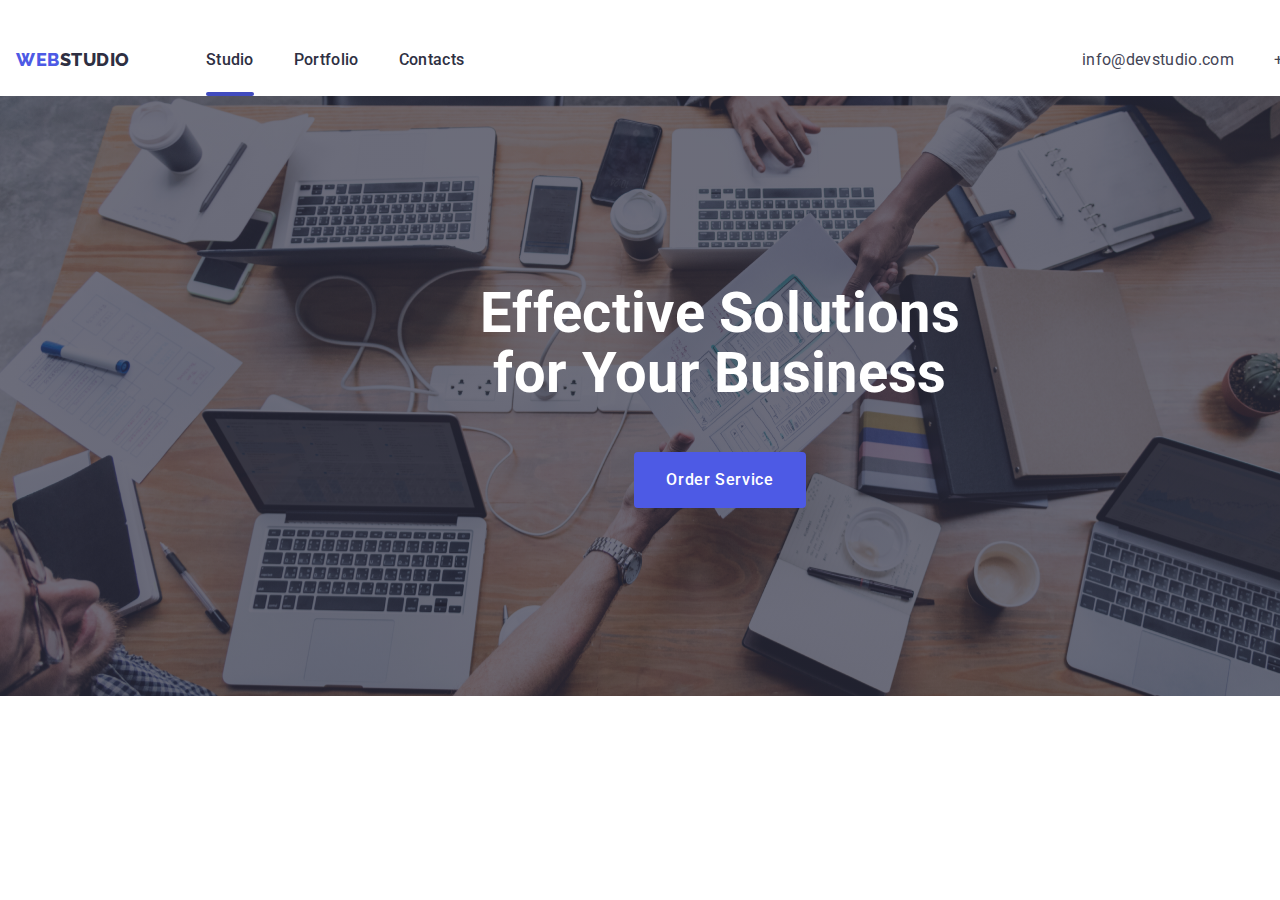
==== index.html @ 728ac8f4 "18:31" ====
<!DOCTYPE html>
<html lang="en">
  <head>
    <meta charset="UTF-8" />
    <meta http-equiv="X-UA-Compatible" content="IE=edge" />
    <meta name="viewport" content="width=device-width, initial-scale=1.0" />
    <title>Web Studio</title>
    <link rel="preconnect" href="https://fonts.googleapis.com" />
    <link rel="preconnect" href="https://fonts.gstatic.com" crossorigin />
    <link
      href="https://fonts.googleapis.com/css2?family=Raleway:wght@800&family=Roboto:wght@400;500;700&display=swap"
      rel="stylesheet"
    />
    <link
      rel="stylesheet"
      href="https://cdn.jsdelivr.net/npm/modern-normalize@1.1.0/modern-normalize.min.css"
    />

    <link rel="stylesheet" href="./css/styles.css" />
  </head>
  <body>
    <!--=================================== HEADER ===================================-->

    <header class="page-header">
      <div class="container page-header-container">
        <nav class="page-nav">
          <a class="logo-link link logo-link-header" href="index.html"
            >WEB<span class="studio-header">STUDIO</span></a
          >
          <ul class="menu list">
            <li class="menu-item">
              <a class="menu-link menu-link-index link" href="index.html"
                >Studio</a
              >
            </li>
            <li class="menu-item">
              <a class="menu-link link" href="portfolio.html">Portfolio</a>
            </li>
            <li class="menu-item">
              <a class="menu-link link" href="">Contacts</a>
            </li>
          </ul>
        </nav>
        <button
          class="mobile-menu-open button js-open-menu"
          aria-expanded="false"
          aria-controls="mobile-menu"
        >
          <svg
            width="32"
            height="32"
            fill="#2E2F42"
            viewBox="0 0 20 20"
            xmlns="http://www.w3.org/2000/svg"
          >
            <path
              fill-rule="evenodd"
              d="M3 5a1 1 0 011-1h12a1 1 0 110 2H4a1 1 0 01-1-1zM3 10a1 1 0 011-1h12a1 1 0 110 2H4a1 1 0 01-1-1zM3 15a1 1 0 011-1h12a1 1 0 110 2H4a1 1 0 01-1-1z"
              clip-rule="evenodd"
            ></path>
          </svg>
        </button>
        <address>
          <ul class="contacts list">
            <li class="contact-link-li">
              <a class="contact-link link" href="mailto:info@devstudio.com"
                >info@devstudio.com</a
              >
            </li>
            <li class="contact-link-li">
              <a class="contact-link link" href="tel:+110001111111"
                >+11 (000) 111-11-11</a
              >
            </li>
          </ul>
        </address>
      </div>
      <div class="mobile-menu js-menu-container" id="mobile-menu">
        <button type="button" class="mobile-menu-close-btn js-close-menu">
          <svg class="mobile-menu-close-icon" width="8px" height="8px">
            <use href="./images/icons.svg#icon-close-btn"></use>
          </svg>
        </button>
        <div class="container-mobile-menu">
          <ul class="mobile-menu-pages list">
            <li class="mobile-menu-item">
              <a class="mobile-menu-link link" href="index.html">Studio</a>
            </li>
            <li class="mobile-menu-item">
              <a class="mobile-menu-link link" href="portfolio.html"
                >Portfolio</a
              >
            </li>
            <li class="mobile-menu-item">
              <a class="mobile-menu-link link" href="">Contacts</a>
            </li>
          </ul>
          <ul class="mobile-contact-link list">
            <li>
              <a class="mobile-tel link" href="tel:+110001111111"
                >+11 (000) 111-11-11</a
              >
            </li>
            <li>
              <a class="mobile-mail link" href="mailto:info@devstudio.com"
                >info@devstudio.com</a
              >
            </li>
          </ul>
          <ul class="mobile-social-list list">
            <li>
              <a class="mobile-mail-social-list link">
                <svg class="mobile-mail-social-list-icon">
                  <use href="./images/icons.svg#icon-instagram"></use>
                </svg>
              </a>
            </li>
            <li>
              <a class="mobile-mail-social-list link">
                <svg class="mobile-mail-social-list-icon">
                  <use href="./images/icons.svg#icon-twitter"></use>
                </svg>
              </a>
            </li>
            <li>
              <a class="mobile-mail-social-list link">
                <svg class="mobile-mail-social-list-icon">
                  <use href="./images/icons.svg#icon-facebook"></use>
                </svg>
              </a>
            </li>
            <li>
              <a class="mobile-mail-social-list link">
                <svg class="mobile-mail-social-list-icon">
                  <use href="./images/icons.svg#icon-linkedin"></use>
                </svg>
              </a>
            </li>
          </ul>
        </div>
      </div>
    </header>

    <!--=================================== HERO ===================================-->

    <main>
      <section class="hero section">
        <div class="container">
          <h1 class="main-title">Effective Solutions for Your Business</h1>
          <button class="btn-order button" data-modal-open type="button">
            Order Service
          </button>
        </div>
      </section>

      <!--=================================== FEATURES ===================================-->

      <!-- <section class="features-section section">
        <div class="container">
          <h2 class="visualy-hidden">Features</h2>
          <ul class="features list">
            <li>
              <svg class="about-feauters" height="64px">
                <use href="./images/icons.svg#icon-group"></use>
              </svg>
              <h3 class="suptitle">Strategy</h3>
              <p class="section-description-theme-light">
                Our goal is to identify the business problem to walk away with
                the perfect and creative solution.
              </p>
            </li>
            <li>
              <svg class="about-feauters" height="64px">
                <use href="./images/icons.svg#icon-clock"></use>
              </svg>
              <h3 class="suptitle">Punctuality</h3>
              <p class="section-description-theme-light">
                Bring the key message to the brand's audience for the best price
                within the shortest possible time.
              </p>
            </li>
            <li>
              <svg class="about-feauters" height="64px">
                <use href="./images/icons.svg#icon-diagram"></use>
              </svg>
              <h3 class="suptitle">Diligence</h3>
              <p class="section-description-theme-light">
                Research and confirm brands that present the strongest digita
                growth opportunities and minimize risk.
              </p>
            </li>
            <li>
              <svg class="about-feauters" height="64px">
                <use href="./images/icons.svg#icon-astronaut"></use>
              </svg>
              <h3 class="suptitle">Technologies</h3>
              <p class="section-description-theme-light">
                Design practice focused on digital experiences. We bring forth a
                deep passion for problem-solving.
              </p>
            </li>
          </ul>
        </div>
      </section> -->

      <!--=================================== WE DOING ===================================-->

      <!-- <section class="doing-section section">
        <div class="container">
          <h2 class="section-title">What are we doing</h2>
          <ul class="list img-sites">
            <li>
              <img
                src="images/img1.jpg"
                alt="Site on a computer"
                width="360"
                height="300"
              />
            </li>
            <li>
              <img
                src="images/img2.jpg"
                alt="Site on a telephone"
                width="360"
                height="300"
              />
            </li>
            <li>
              <img
                src="images/img3.jpg"
                alt="Site on a computer and a telephone"
                width="360"
                height="300"
              />
            </li>
          </ul>
        </div>
      </section> -->

      <!--=================================== TEAM ===================================-->

      <!-- <section class="team-section section">
        <div class="container">
          <h2 class="section-title">Our Team</h2>
          <ul class="team-cards list">
            <li class="team-card">
              <img
                src="images/team1.jpg"
                alt="Product Designer - Mark Guerrero"
                width="264"
                height="260"
              />
              <div class="text-before-team-card">
                <h3 class="suptitle team-name">Mark Guerrero</h3>
                <p class="section-description-theme-light text-team">
                  Product Designer
                </p>
                <ul class="social-list list">
                  <li class="social-list-item">
                    <a href="" class="social-list-link"
                      ><svg class="social-list-icon">
                        <use href="./images/icons.svg#icon-instagram"></use>
                      </svg>
                    </a>
                  </li>
                  <li class="social-list list">
                    <a href="" class="social-list-link"
                      ><svg class="social-list-icon">
                        <use href="./images/icons.svg#icon-facebook"></use>
                      </svg>
                    </a>
                  </li>
                  <li class="social-list list">
                    <a href="" class="social-list-link"
                      ><svg class="social-list-icon">
                        <use href="./images/icons.svg#icon-twitter"></use>
                      </svg>
                    </a>
                  </li>
                  <li class="social-list list">
                    <a href="" class="social-list-link"
                      ><svg class="social-list-icon">
                        <use href="./images/icons.svg#icon-linkedin"></use>
                      </svg>
                    </a>
                  </li>
                </ul>
              </div>
            </li>
            <li class="team-card">
              <img
                src="images/team2.jpg"
                alt="Frontend Developer - Tom Ford"
                width="264"
                height="260"
              />
              <div class="text-before-team-card">
                <h3 class="suptitle team-name">Tom Ford</h3>
                <p class="section-description-theme-light text-team">
                  Frontend Developer
                </p>
                <ul class="social-list list">
                  <li class="social-list-item">
                    <a href="" class="social-list-link"
                      ><svg class="social-list-icon">
                        <use href="./images/icons.svg#icon-instagram"></use>
                      </svg>
                    </a>
                  </li>
                  <li class="social-list list">
                    <a href="" class="social-list-link"
                      ><svg class="social-list-icon">
                        <use href="./images/icons.svg#icon-facebook"></use>
                      </svg>
                    </a>
                  </li>
                  <li class="social-list list">
                    <a href="" class="social-list-link"
                      ><svg class="social-list-icon">
                        <use href="./images/icons.svg#icon-twitter"></use>
                      </svg>
                    </a>
                  </li>
                  <li class="social-list list">
                    <a href="" class="social-list-link"
                      ><svg class="social-list-icon">
                        <use href="./images/icons.svg#icon-linkedin"></use>
                      </svg>
                    </a>
                  </li>
                </ul>
              </div>
            </li>
            <li class="team-card">
              <img
                src="images/team3.jpg"
                alt="Marketing - Camila Garcia"
                width="264"
                height="260"
              />
              <div class="text-before-team-card">
                <h3 class="suptitle team-name">Camila Garcia</h3>
                <p class="section-description-theme-light text-team">
                  Marketing
                </p>
                <ul class="social-list list">
                  <li class="social-list-item">
                    <a href="" class="social-list-link"
                      ><svg class="social-list-icon">
                        <use href="./images/icons.svg#icon-instagram"></use>
                      </svg>
                    </a>
                  </li>
                  <li class="social-list list">
                    <a href="" class="social-list-link"
                      ><svg class="social-list-icon">
                        <use href="./images/icons.svg#icon-facebook"></use>
                      </svg>
                    </a>
                  </li>
                  <li class="social-list list">
                    <a href="" class="social-list-link"
                      ><svg class="social-list-icon">
                        <use href="./images/icons.svg#icon-twitter"></use>
                      </svg>
                    </a>
                  </li>
                  <li class="social-list list">
                    <a href="" class="social-list-link"
                      ><svg class="social-list-icon">
                        <use href="./images/icons.svg#icon-linkedin"></use>
                      </svg>
                    </a>
                  </li>
                </ul>
              </div>
            </li>
            <li class="team-card">
              <img
                src="images/team4.jpg"
                alt="UI Designer - Daniel Wilson"
                width="264"
                height="260"
              />
              <div class="text-before-team-card">
                <h3 class="suptitle team-name">Daniel Wilson</h3>
                <p class="section-description-theme-light text-team">
                  UI Designer
                </p>
                <ul class="social-list list">
                  <li class="social-list-item">
                    <a href="" class="social-list-link"
                      ><svg class="social-list-icon">
                        <use href="./images/icons.svg#icon-instagram"></use>
                      </svg>
                    </a>
                  </li>
                  <li class="social-list list">
                    <a href="" class="social-list-link"
                      ><svg class="social-list-icon">
                        <use href="./images/icons.svg#icon-facebook"></use>
                      </svg>
                    </a>
                  </li>
                  <li class="social-list list">
                    <a href="" class="social-list-link"
                      ><svg class="social-list-icon">
                        <use href="./images/icons.svg#icon-twitter"></use>
                      </svg>
                    </a>
                  </li>
                  <li class="social-list list">
                    <a href="" class="social-list-link"
                      ><svg class="social-list-icon">
                        <use href="./images/icons.svg#icon-linkedin"></use>
                      </svg>
                    </a>
                  </li>
                </ul>
              </div>
            </li>
          </ul>
        </div>
      </section> -->
    </main>

    <!--========================================= CUSTOMERS ==========================-->

    <!-- <section class="section">
      <div class="container">
        <h2 class="section-title">Customers</h2>
        <ul class="customer list">
          <li>
            <a class="bisnes-partner" href="">
              <svg class="brend">
                <use href="./images/icons.svg#icon-logo-1"></use>
              </svg>
            </a>
          </li>
          <li>
            <a class="bisnes-partner" href="">
              <svg class="brend">
                <use href="./images/icons.svg#icon-logo-2"></use>
              </svg>
            </a>
          </li>
          <li>
            <a class="bisnes-partner" href="">
              <svg class="brend">
                <use href="./images/icons.svg#icon-logo-3"></use>
              </svg>
            </a>
          </li>
          <li>
            <a class="bisnes-partner" href="">
              <svg class="brend">
                <use href="./images/icons.svg#icon-logo-4"></use>
              </svg>
            </a>
          </li>
          <li>
            <a class="bisnes-partner" href="">
              <svg class="brend">
                <use href="./images/icons.svg#icon-logo-5"></use>
              </svg>
            </a>
          </li>
          <li>
            <a class="bisnes-partner" href="">
              <svg class="brend">
                <use href="./images/icons.svg#icon-logo-6"></use>
              </svg>
            </a>
          </li>
        </ul>
      </div>
    </section> -->

    <!--=================================== FOOTER ===================================-->

    <!-- <footer class="footer">
      <div class="container footer-container">
        <div>
          <a class="logo-link link" href="index.html"
            >WEB<span class="studio studio-footer">STUDIO</span></a
          >
          <p class="section-description-theme-dark">
            Increase the flow of customers and sales for your business with
            digital marketing & growth solutions.
          </p>
        </div>
        <div class="footer-social-media">
          <p class="title-social-media">Social media</p>
          <ul class="social-list list">
            <li class="social-list-item">
              <a href="" class="social-list-link social-list-link-footer"
                ><svg class="social-list-icon social-list-icon-footer">
                  <use href="./images/icons.svg#icon-instagram"></use>
                </svg>
              </a>
            </li>
            <li class="social-list list">
              <a href="" class="social-list-link social-list-link-footer"
                ><svg class="social-list-icon social-list-icon-footer">
                  <use href="./images/icons.svg#icon-facebook"></use>
                </svg>
              </a>
            </li>
            <li class="social-list list">
              <a href="" class="social-list-link social-list-link-footer"
                ><svg class="social-list-icon social-list-icon-footer">
                  <use href="./images/icons.svg#icon-twitter"></use>
                </svg>
              </a>
            </li>
            <li class="social-list list">
              <a href="" class="social-list-link social-list-link-footer"
                ><svg class="social-list-icon social-list-icon-footer">
                  <use href="./images/icons.svg#icon-linkedin"></use>
                </svg>
              </a>
            </li>
          </ul>
        </div>

        <div class="footer-subscribe">
          <p class="title-social-media">Subscribe</p>
          <div class="subscribe-form">
            <label class="subscribe-form-field">
              <input
                type="email"
                name="user_email"
                class="subscribe-form-input"
                placeholder="E-mail"
                required
              />
            </label>
            <span class="send-wrapper">
              <button type="submit" class="subscribe-button button">
                Subscribe
                <svg class="icon-send" width="24px" height="20px">
                  <use href="./images/icons.svg#icon-send"></use>
                </svg>
              </button>
            </span>
          </div>
        </div>
      </div>
    </footer> -->

    <!-- ==================================MODAL-WINDOW ==========================-->

    <!-- <div class="backdrop is-hidden" data-modal>
      <div class="modal">
        <button type="button" class="modal-close-btn" data-modal-close>
          <svg class="modal-close-btn-icon" width="8px" height="8px">
            <use href="./images/icons.svg#icon-close-btn"></use>
          </svg>
        </button>

        <p class="modal-call">Leave your contacts and we will call you back</p>

        <form class="modal-form">
          <label class="modal-form-field">
            <span class="modal-form-input-desc">Name</span>
            <span class="modal-form-input-wrapper">
              <input
                type="text"
                name="user_name"
                class="modal-form-input"
                required
                pattern="[a-zA-Zа-яА-Я]+"
                minlength="2"
              />
              <svg class="modal-form-icon" width="12px" height="12px">
                <use href="./images/icons.svg#icon-name"></use>
              </svg>
            </span>
          </label>

          <label class="modal-form-field">
            <span class="modal-form-input-desc">Phone</span>
            <span class="modal-form-input-wrapper">
              <input
                type="tel"
                name="user_phone"
                class="modal-form-input"
                required
                pattern="[0-9]{3}-[0-9]{3}-[0-9]{2}-[0-9]{2}"
                title="xxx-xxx-xx-xx"
              />
              <svg class="modal-form-icon" width="13px" height="13px">
                <use href="./images/icons.svg#icon-phone"></use>
              </svg>
            </span>
          </label>

          <label class="modal-form-field">
            <span class="modal-form-input-desc">Email</span>
            <span class="modal-form-input-wrapper">
              <input
                type="email"
                name="user_email"
                class="modal-form-input"
                required
              />
              <svg class="modal-form-icon" width="15px" height="12px">
                <use href="./images/icons.svg#icon-email"></use>
              </svg>
            </span>
          </label>

          <label class="modal-form-field modal-form-field-massage">
            <span class="modal-form-input-desc">Comment</span>
            <textarea
              name="user_comment"
              class="modal-form-massage"
              placeholder="Text input"
            ></textarea>
          </label>

          <input
            id="user-policy"
            type="checkbox"
            name="user_policy"
            class="modal-form-check visualy-hidden"
          />
          <label for="user-policy" class="modal-form-check-desc"
            >I accept the terms and conditions of the&nbsp;
            <a href="">Privacy Policy</a></label
          >

          <button type="submit" class="modal-form-submit button">Send</button>
        </form>
      </div>
    </div> 
-->
    <script src="./js/modal.js"></script>
    <script src="./js/mobile-menu.js"></script>
  </body>
</html>
---- css/styles.css ----
:root {
  --accent-color: #2e2f42;
  --btn-background-color: #4d5ae5;
  --focus-hover-color: #404bbf;
  --main-white: #ffffff;
  --background-light-color: #f4f4fd;
  --gray-components: #434455;

  /* fonts */
  --logo-font: Raleway, sans-serif;
  --text-font: Roboto, sans-serif;

  /* transition */
  --duration: 250ms;
  --timing-function: cubic-bezier(0.4, 0, 0.2, 1);
}

h1,
h2,
h3,
h4,
p {
  margin-top: 0;
  margin-bottom: 0;
}
ul,
ol {
  margin-top: 0;
  margin-bottom: 0;
  padding-left: 0;
}
img {
  display: block;
}
.list {
  list-style: none;
}
.link {
  text-decoration: none;
  color: var(--accent-color);
}

.button {
  border: none;
  font-family: var(--text-font);
  font-size: 16px;
  line-height: 1.5;
  letter-spacing: 0.04em;
  border-radius: 4px;
  font-weight: 500;
  cursor: pointer;
  margin-left: auto;
  margin-right: auto;
}
body {
  font-family: var(--text-font);
  font-size: 16px;
  font-weight: 500;
  line-height: 1.5;
  letter-spacing: 0.02em;
  color: var(--accent-color);
}
.container {
  padding: 0 16px;
}

@media screen and (min-width: 0px) {
  .container {
    width: 428px;
    margin-left: auto;
    margin-right: auto;
  }
}

@media screen and (min-width: 768px) {
  .container {
    width: 768px;
  }
}

@media screen and (min-width: 1200px) {
  .container {
    width: 1440px;
  }
}

.visualy-hidden {
  position: absolute;
  width: 1px;
  height: 1px;
  margin: -1px;
  border: 0;
  padding: 0;
  white-space: nowrap;
  clip-path: inset(100%);
  clip: rect(0 0 0 0);
  overflow: hidden;
}
.section {
  padding: 120px 0;
}

/* =================================== COMPONENTS ===================================*/

.section-description-theme-light {
  color: var(--gray-components);
}
.section-title {
  font-weight: 700;
  font-size: 36px;
  line-height: 1.11;
  text-align: center;
  text-transform: capitalize;
  margin-bottom: 72px;
}
.suptitle {
  font-size: 20px;
  line-height: 1.2;
  margin-bottom: 8px;
}

/* =================================== /COMPONENTS ===================================*/

/* =================================== LOGO ===================================*/
.logo-link {
  font-family: var(--logo-font);
  font-weight: 800;
  font-size: 18px;
  line-height: 1.33;
  letter-spacing: 0.03em;
  text-transform: uppercase;
  color: #4d5ae5;
}
.logo-link-header {
  margin-right: 76px;
}

.studio-header {
  color: var(--accent-color);
}

.studio-footer {
  color: var(--background-light-color);
}
/* =================================== /LOGO ===================================*/

/* =================================== HEADER ===================================*/
.page-header-container {
  display: flex;
  align-items: center;
  justify-content: space-between;
  padding-top: 24px;
  padding-bottom: 24px;
}
.mobile-menu-open {
  background-color: transparent;
  padding: 0;
  margin-left: auto;
  margin-right: 0;
}
header {
  box-shadow: 0px 2px 1px rgba(46, 47, 66, 0.08);
}
@media screen and (min-width: 768px) {
  .page-header-container {
    padding-bottom: 0;
  }
  .mobile-menu-open {
    display: none;
  }
  .mobile-menu {
    display: none;
  }
  .page-nav {
    display: flex;
    align-items: center;
  }
  .menu {
    display: flex;
    align-items: center;
    column-gap: 40px;
  }
  address {
    margin-left: auto;
  }
  .contact-link {
    font-style: normal;
    font-weight: 400;
    color: var(--gray-components);
    transition: color var(--duration) var(--timing-function);
  }
  .contact-link:hover,
  .contact-link:focus {
    color: var(--focus-hover-color);
  }
  .menu-item {
    position: relative;
    padding-top: 24px;
    padding-bottom: 24px;
  }
  .menu-link-index:after {
    position: absolute;
    bottom: 0px;

    width: 100%;
    height: 4px;
    background-color: var(--focus-hover-color);
    border-radius: 2px;
    display: block;
    content: "";
  }
  .menu-link-portfolio:after {
    position: absolute;
    bottom: 0px;

    width: 66px;
    height: 4px;
    background-color: var(--focus-hover-color);
    border-radius: 2px;
    margin-top: 24px;
    display: block;
    content: "";
  }
  .menu-link {
    transition: color var(--duration) var(--timing-function);
  }
  .menu-link:hover,
  .menu-link:focus {
    color: var(--focus-hover-color);
  }
}
@media screen and (min-width: 1200px) {
  .page-header-container {
    position: relative;
  }

  .contacts {
    display: flex;
    align-items: center;
    column-gap: 40px;
  }
}
/* ===================================MOBILE-MENU ===================================*/
@media screen and (max-width: 767px) {
  .menu {
    display: none;
  }
  address {
    display: none;
  }
  .mobile-menu {
    position: fixed;
    width: 100%;
    height: 100%;
    z-index: 1000;
    top: 0;
    left: 0;
    background-color: var(--main-white);

    opacity: 0;
    visibility: hidden;
    pointer-events: none;
    z-index: 999;
    transform: translateX(100%);
    transition: var(--duration) var(--timing-function);
  }
  .mobile-menu.is-open {
    transform: translateX(0);
    opacity: 1;
    visibility: visible;
    pointer-events: auto;
  }
  .container-mobile-menu {
    padding-top: 80px;
    padding-left: 40px;
    padding-right: 40px;
    padding-bottom: 40px;
  }
  .mobile-menu-close-btn {
    position: absolute;
    top: 40px;
    right: 40px;
    width: 24px;
    height: 24px;
    background-color: #e7e9fc;
    border: 1px solid rgba(0, 0, 0, 0.1);
    border-radius: 50%;
    padding: 0;
    line-height: 0;
  }
  .mobile-menu-pages {
    padding-bottom: 24px;
  }
  /* ++++++++++++++++++++++++++++++++++++++++++Розібратись з відступом */
  .mobile-menu-item:not(:last-child) {
    padding-bottom: 40px;
  }
  .mobile-menu-link {
    font-weight: 700;
    font-size: 36px;
    line-height: 1.11;
    letter-spacing: 0.02em;
    color: var(--accent-color);
  }
  .mobile-menu-link:hover,
  .mobile-menu-link:focus {
    color: var(--focus-hover-color);
  }
  .mobile-contact-link {
    padding-left: ;
  }
  .mobile-tel {
    display: inline-block;
    font-weight: 600;
    font-size: 36px;
    line-height: 1.11;
    color: var(--btn-background-color);
    padding-bottom: 40px;
  }
  .mobile-mail {
    font-size: 20px;
    line-height: 1.2;
    color: #434455;
  }
  .mobile-social-list {
    display: flex;
    justify-content: space-between;
    gap: 24px;
    margin-top: 48px;
  }
  .mobile-mail-social-list {
    display: flex;
    justify-content: center;
    align-items: center;
    background-color: var(--btn-background-color);
    width: 40px;
    height: 40px;
    border-radius: 50%;
    transition: background-color var(--duration) var(--timing-function);
  }
  .mobile-mail-social-list-icon {
    width: 24px;
    height: 24px;
    fill: #f4f4fd;
  }
  .mobile-mail-social-list:hover,
  .mobile-mail-social-list:focus {
    background-color: var(--focus-hover-color);
  }
}
/* =================================== /HEADER ===================================*/

/* =============================== HERO =================================== */
.hero {
  background-color: var(--accent-color);
  max-width: 428px;
  margin-left: auto;
  margin-right: auto;
  background-color: var(--accent-color);
  background-image: linear-gradient(
      rgba(46, 47, 66, 0.7),
      rgba(46, 47, 66, 0.7)
    ),
    url(../images/hero-bg-mbl.jpg);
  background-size: cover;
  padding: 112px 0;
}
.main-title {
  max-width: 318px;
  font-weight: 700;
  font-size: 36px;
  line-height: 1.11;
  color: var(--main-white);
  margin-bottom: 72px;
}
.btn-order {
  background: var(--btn-background-color);
  padding: 16px 32px;
  color: var(--main-white);
  align-items: center;
  display: flex;

  transition: background-color var(--duration) var(--timing-function);
}
.btn-order:hover {
  background-color: var(--focus-hover-color);
}
@media screen and (min-width: 768px) {
  .hero {
    max-width: 768px;
    background-image: linear-gradient(
        rgba(46, 47, 66, 0.7),
        rgba(46, 47, 66, 0.7)
      ),
      url(../images/hero-bg-tbl.jpg);
    padding-bottom: 108px;
  }
  .main-title {
    max-width: 494px;
    font-size: 56px;
    line-height: 1.07;
    margin-bottom: 40px;
    display: flex;
    text-align: center;
    margin-left: auto;
    margin-right: auto;
  }
}
@media screen and (min-width: 1200px) {
  .hero {
    max-width: 1440px;
    background-image: linear-gradient(
        rgba(46, 47, 66, 0.7),
        rgba(46, 47, 66, 0.7)
      ),
      url(../images/hero-bg.jpg);
    padding: 188px 0;
  }
  .main-title {
    margin-bottom: 48px;
  }
}

/* =================================== /HERO =================================== */

/* =================================== FEATURES ===================================  */
.features-section {
  background-color: var(--main-white);
}

.features {
  display: flex;
  align-items: center;
  gap: 24px;
}

.about-feauters {
  background-color: var(--background-light-color);
  border-radius: 4px;
  height: 112px;
  width: 264px;

  background-repeat: no-repeat;
  background-position: center;
  padding: 24px;
  margin-bottom: 8px;
}

/* =================================== /FEATURES ===================================  */

/* =================================== WE DOING ===================================*/
.doing-section {
  background-color: var(--main-white);
  padding-top: 0;
}
.img-sites {
  display: flex;
  align-items: center;
  gap: 24px;
}
/* =================================== /WE DOING ===================================*/

/* =================================== TEAM ===================================*/
.team-section {
  background: var(--background-light-color);
}
.team-cards {
  display: flex;
  justify-content: center;
  flex-wrap: wrap;
  column-gap: 24px;
  row-gap: 24px;
  /* row-gap вказаний на майбутнє, для випадку якщо додаватимуться ще елементи до списку */
}
.team-card {
  border-radius: 0px 0px 4px 4px;
  box-shadow: 0px 1px 6px rgba(46, 47, 66, 0.08),
    0px 1px 1px rgba(46, 47, 66, 0.16), 0px 2px 1px rgba(46, 47, 66, 0.08);
}

.text-before-team-card {
  background-color: var(--main-white);
  padding: 32px 16px;
  border-radius: 0px 0px 4px 4px;
}
.team-name {
  text-align: center;
}
.text-team {
  text-align: center;
  margin-bottom: 8px;
}
/* ====================================== SVG-SOCIAL-MEDIA ===============================*/
.social-list {
  display: flex;
  justify-content: center;
  gap: 24px;
}
.social-list-link {
  display: flex;
  justify-content: center;
  align-items: center;
  width: 40px;
  height: 40px;
  border-radius: 50%;
  background-color: var(--btn-background-color);

  transition: background-color var(--duration) var(--timing-function);
}
.social-list-link:hover,
.social-list-link:focus {
  background-color: var(--focus-hover-color);
}
.social-list-icon {
  height: 16px;
  width: 16px;
}

/* =================================== /TEAM ===================================*/

/* ================================== CUSTOMERS =========================*/

.customer {
  display: flex;
  text-align: center;
  padding: 0px;
  margin-top: 72px;
  gap: 24px;
}
.bisnes-partner {
  display: flex;
  align-items: center;
  justify-content: center;
  width: 168px;
  height: 88px;

  border: 1px solid #8e8f99;
  border-radius: 4px;

  transition: border var(--duration) var(--timing-function);
}
.bisnes-partner:hover,
.bisnes-partner:focus {
  border: 1px solid var(--focus-hover-color);
}
.brend {
  width: 104px;
  height: 56px;
  fill: #8e8f99;

  transition: fill var(--duration) var(--timing-function);
}
.bisnes-partner:hover .brend,
.bisnes-partner:focus .brend {
  fill: var(--focus-hover-color);
}

/* ================================== /CUSTOMERS =========================*/

/* =================================== FOOTER =================================== */

.footer-container {
  padding-top: 100px;
  padding-bottom: 100px;
  display: flex;
}
.footer {
  background-color: var(--accent-color);
}
.section-description-theme-dark {
  font-weight: 400;
  color: #e7e9fc;
  margin-top: 16px;
  min-width: ;
}

.footer-social-media {
  margin-left: 120px;
}
.title-social-media {
  color: var(--main-white);
  margin-bottom: 16px;
}

.social-list-link-footer {
  background-color: rgba(255, 255, 255, 0.1);
  transition: background-color var(--duration) var(--timing-function);
}
.social-list-icon-footer {
  width: 24px;
  height: 24px;
}
.social-list-link-footer:hover,
.social-list-link-footer:focus {
  background-color: #31d0aa;
}

.footer-subscribe {
  margin-left: 80px;
}
.subscribe-form-field {
}
.subscribe-form-input {
  width: 264px;
  height: 40px;
  padding-left: 16px;

  border: 1px solid rgba(255, 255, 255, 0.3);
  filter: drop-shadow(0px 4px 4px rgba(0, 0, 0, 0.15));
  border-radius: 4px;
  background-color: transparent;
}
.subscribe-form {
  display: flex;
}
.subscribe-form-input::placeholder {
  font-weight: 400;
  font-size: 12px;
  line-height: 2;
  letter-spacing: 0.04em;

  color: rgba(255, 255, 255, 0.6);
}
.subscribe-button {
  padding: 8px 64px 8px 24px;
  margin-left: 24px;

  font-weight: 500;
  font-size: 16px;
  line-height: 24px;

  align-items: center;
  text-align: center;
  letter-spacing: 0.04em;
  color: var(--main-white);

  background: var(--btn-background-color);
  border-radius: 4px;
}
.subscribe-button:hover,
.subscribe-button:focus {
  background: var(--focus-hover-color);
}
.icon-send {
  position: absolute;
  top: 50%;
  right: 24px;
  transform: translateY(-50%);
}

.send-wrapper {
  position: relative;
}
/* =================================== /FOOTER ===================================*/

/* =================================== MODAL-WINDOW ===================================*/
.backdrop {
  position: fixed;
  z-index: 100;
  top: 0%;
  left: 0%;
  width: 100%;
  height: 100%;
  background-color: rgba(46, 47, 66, 0.4);

  transform: scale(1);
  transition: opacity var(--duration) var(--timing-function),
    visibility var(--duration) var(--timing-function),
    transform var(--duration) var(--timing-function);
}

.backdrop.is-hidden {
  transform: scale(0);
  opacity: 0;
  visibility: hidden;
  pointer-events: none;
}
.modal {
  position: absolute;
  top: 50%;
  left: 50%;
  transform: translate(-50%, -50%);
  width: 408px;

  padding: 72px 24px 24px 24px;

  background: #fcfcfc;
  box-shadow: 0px 1px 1px rgba(0, 0, 0, 0.14), 0px 1px 3px rgba(0, 0, 0, 0.12),
    0px 2px 1px rgba(0, 0, 0, 0.2);
  border-radius: 4px;
}
.modal-close-btn {
  position: absolute;
  top: 24px;
  right: 24px;

  display: flex;
  justify-content: center;
  align-items: center;

  width: 24px;
  height: 24px;
  background: #e7e9fc;
  border: 1px solid rgba(0, 0, 0, 0.1);
  border-radius: 50%;
  padding: 0;

  cursor: pointer;

  transition: background-color var(--duration) var(--timing-function),
    fill var(--duration) var(--timing-function);
}
.modal-close-btn:hover,
.modal-close-btn:focus {
  background-color: var(--focus-hover-color);
}
.modal-close-btn:hover .modal-close-btn-icon,
.modal-close-btn:focus .modal-close-btn-icon {
  fill: var(--main-white);
}
/* =================================== MODAL-FORM ===================================*/
.modal-call {
  text-align: center;
  margin-bottom: 14px;
}
.modal-form {
  flex-direction: column;
}
.modal-form-input-wrapper {
  position: relative;
}
.modal-form-icon {
  position: absolute;
  top: 50%;
  left: 19px;
  transform: translateY(-50%);
  transition: fill var(--duration) var(--timing-function);
}
.modal-form-field {
  display: block;
  margin-bottom: 8px;
}
.modal-form-input-desc {
  display: block;
  font-weight: 400;
  font-size: 12px;
  line-height: 1.33;
  letter-spacing: 0.04em;
  color: #8e8f99;

  padding-bottom: 4px;
}
.modal-form-input {
  width: 100%;
  height: 40px;
  padding-left: 38px;

  border: 1px solid rgba(33, 33, 33, 0.2);
  border-radius: 4px;
  fill: var(--accent-color);

  transition: border var(--duration) var(--timing-function);
}
.modal-form-input:focus {
  outline: none;
  border: 1px solid var(--btn-background-color);
  border-radius: 4px;
}
.modal-form-input:focus + .modal-form-icon {
  fill: var(--btn-background-color);
}

.modal-form-field-massage {
  margin-bottom: 16px;
}
.modal-form-massage {
  width: 100%;
  height: 120px;
  padding-top: 4px;
  padding-left: 16px;

  border: 1px solid rgba(33, 33, 33, 0.2);
  border-radius: 4px;

  transition: border var(--duration) var(--timing-function);
}
.modal-form-massage::placeholder {
  font-weight: 400;
  font-size: 12px;
  line-height: 1.33;
  letter-spacing: 0.04em;
  color: rgba(117, 117, 117, 0.5);
}

.modal-form-massage:focus {
  outline: none;
  border: 1px solid var(--btn-background-color);
  border-radius: 4px;
}
.modal-form-check {
}
.modal-form-check-desc {
  display: flex;
  align-items: center;
  font-weight: 400;
  font-size: 12px;
  line-height: 1.33;
  letter-spacing: 0.04em;
  color: #757575;

  margin-bottom: 24px;

  /* transition: background-color var(--duration) var(--timing-function),
  background-image var(--duration) var(--timing-function); */
}
.modal-form-check-desc::before {
  display: block;
  margin-right: 8px;
  width: 16px;
  height: 16px;
  border: 1.25px solid var(--accent-color);
  border-radius: 2px;
  cursor: pointer;
  content: "";
}
.modal-form-check:checked + .modal-form-check-desc::before {
  background-color: var(--focus-hover-color);
  border: 1.25px solid var(--focus-hover-color);
  background-image: url(../images/check.svg);
  background-size: contain;
  background-origin: border-box;
}

.modal-form-submit {
  padding: 16px 64px;
  display: flex;
  align-items: center;
  text-align: center;
  color: var(--main-white);

  background: var(--btn-background-color);
  box-shadow: 0px 4px 4px rgba(0, 0, 0, 0.15);
  border-radius: 4px;
}
.modal-form-submit:hover,
.modal-form-submit:focus {
  background: var(--focus-hover-color);
}

/* =================================== /MODAL-WINDOW ===================================*/

/* =================================== PORTFOLIO===================================*/
/* =================================== FILTER ===================================*/
.filter-section {
  padding-top: 96px;
}
.btns-filter {
  display: flex;
  align-items: center;
  flex-wrap: wrap;
  justify-content: center;
  column-gap: 24px;

  margin-bottom: 72px;
}
.btn-filter {
  padding: 12px 24px;
  background: var(--background-light-color);
  border: 1px solid #e7e9fc;
  display: flex;
  align-items: center;
  text-align: center;
  color: var(--btn-background-color);

  transition: background-color var(--duration) var(--timing-function),
    color var(--duration) var(--timing-function),
    border var(--duration) var(--timing-function),
    box-shadow var(--duration) var(--timing-function);
}
.btn-filter:hover,
.btn-filter:focus {
  background-color: var(--focus-hover-color);
  color: var(--main-white);
  border: 1px solid var(--focus-hover-color);
  box-shadow: 0px 3px 1px rgba(0, 0, 0, 0.1), 0px 2px 1px rgba(0, 0, 0, 0.08),
    0px 2px 2px rgba(0, 0, 0, 0.12);
}
/* =================================== /FILTER ===================================*/
/* =================================== CARDS ===================================*/

.cards-link-works {
  display: flex;
  align-items: center;
  flex-wrap: wrap;
  row-gap: 48px;
  column-gap: 24px;
}

.text-card-exapmle {
  background-color: var(--main-white);
  border: 1px solid #e7e9fc;
  border-top: none;
  padding: 32px 16px;
}
.card-link-example {
  transition: box-shadow var(--duration) var(--timing-function);
}
.card-link-example:hover,
.card-link-example:focus {
  box-shadow: 0px 1px 6px rgba(46, 47, 66, 0.08),
    0px 1px 1px rgba(46, 47, 66, 0.16), 0px 2px 1px rgba(46, 47, 66, 0.08);
}
.card-link-example:hover .overlay,
.team-list-link:focus .overlay {
  transform: translate(0, 0);
}

.team-list-img {
  position: relative;
  overflow: hidden;
}
.overlay {
  position: absolute;
  left: 0;
  top: 0;
  width: 100%;
  height: 100%;
  overflow-y: auto;
  transform: translate(0, 100%);
  transition: transform var(--duration) var(--timing-function);

  font-weight: 400;
  color: var(--background-light-color);

  background-color: var(--btn-background-color);
  padding: 40px 32px;
}

/* =================================== /CARDS ===================================*/
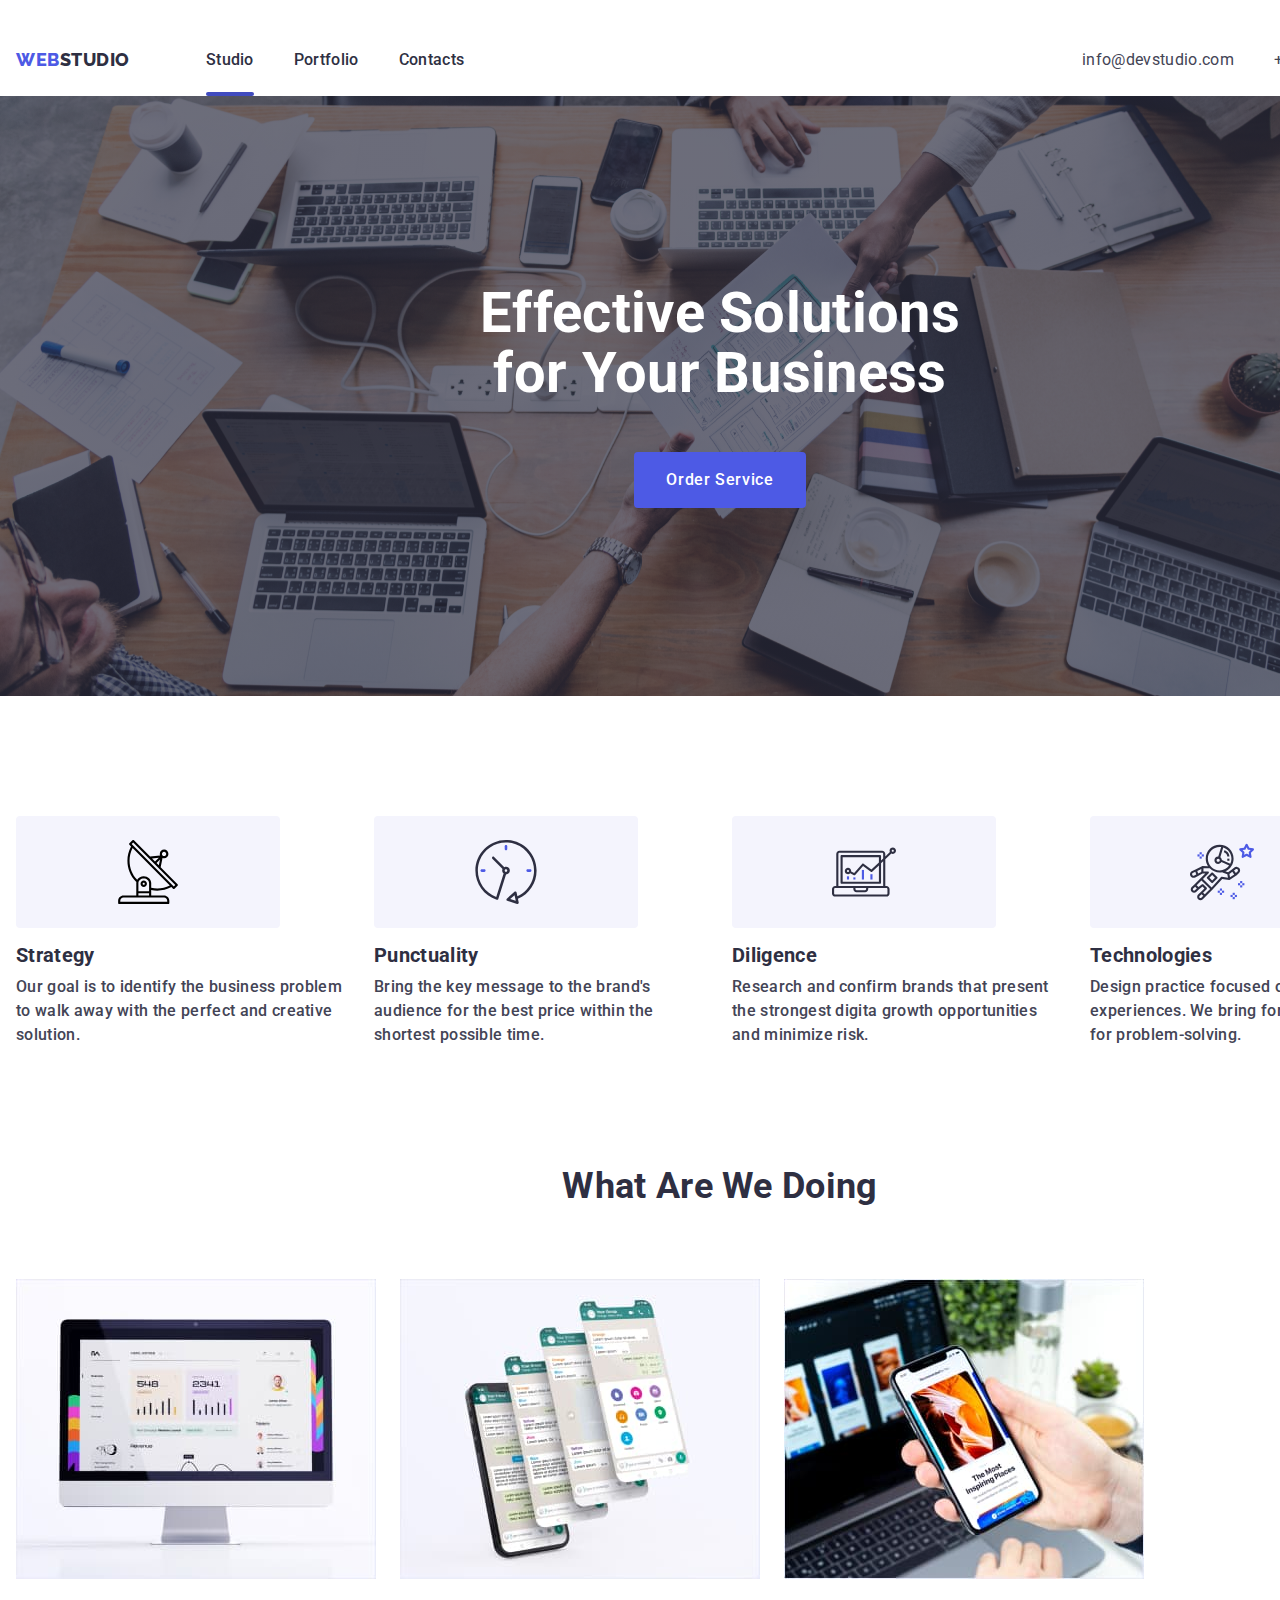
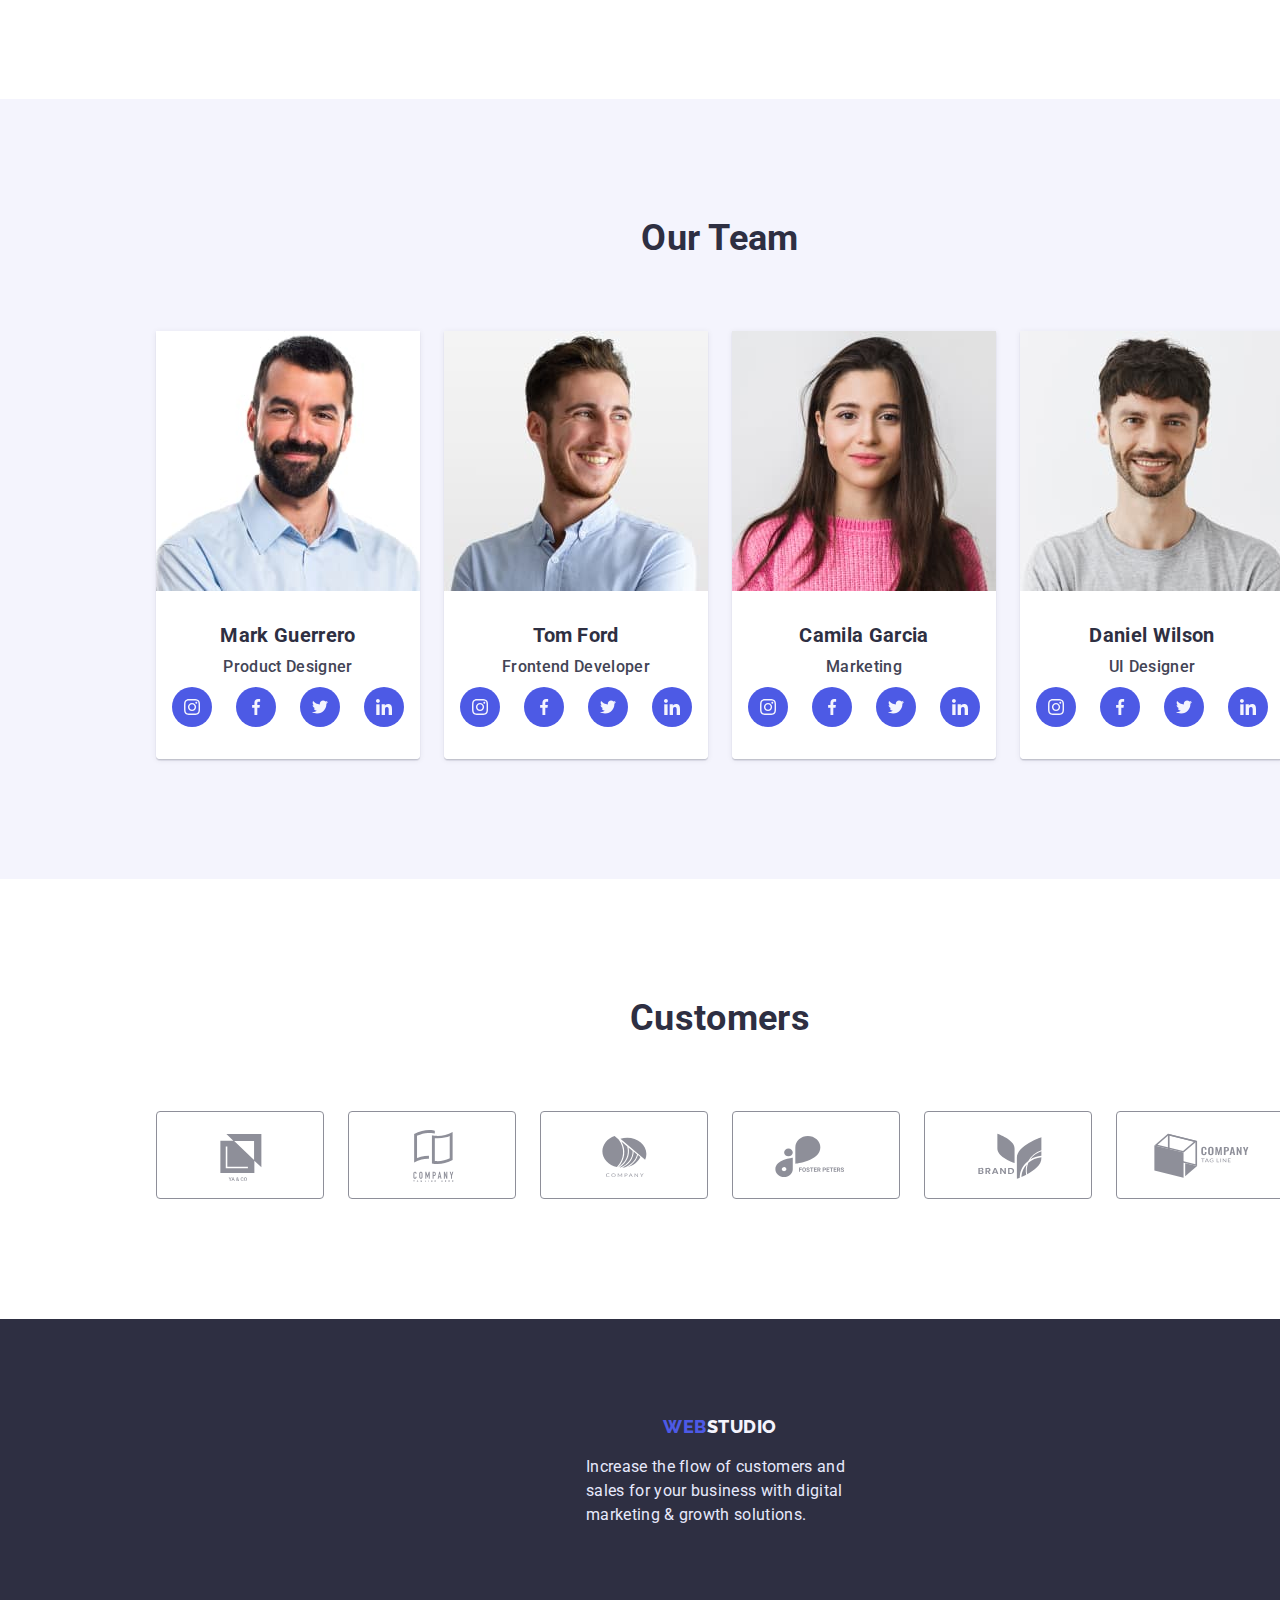
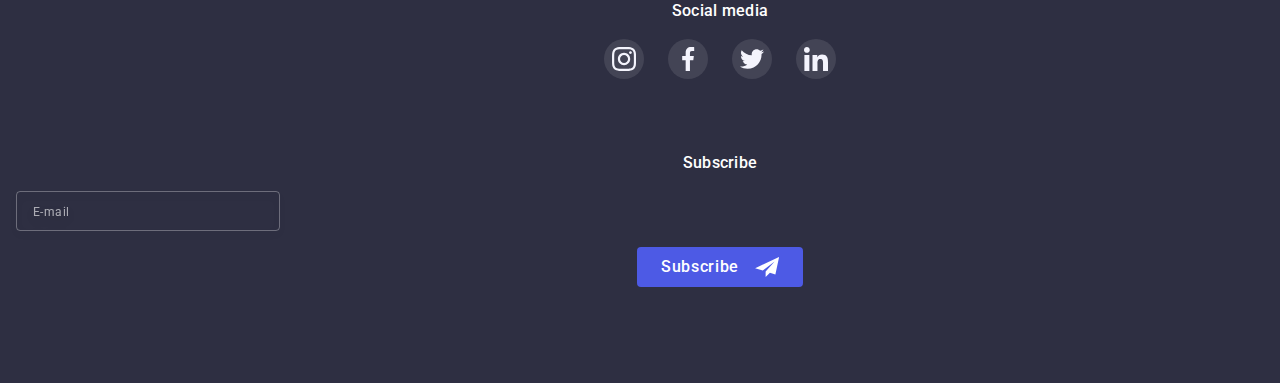
==== commit 5c9f26c7: "21:45" ====
--- a/index.html
+++ b/index.html
@@ -84,15 +84,15 @@
         <div class="container-mobile-menu">
           <ul class="mobile-menu-pages list">
             <li class="mobile-menu-item">
-              <a class="mobile-menu-link link" href="index.html">Studio</a>
+              <a class="suptitle mobile-menu-link link" href="index.html">Studio</a>
             </li>
             <li class="mobile-menu-item">
-              <a class="mobile-menu-link link" href="portfolio.html"
+              <a class="suptitle mobile-menu-link link" href="portfolio.html"
                 >Portfolio</a
               >
             </li>
             <li class="mobile-menu-item">
-              <a class="mobile-menu-link link" href="">Contacts</a>
+              <a class="suptitle mobile-menu-link link" href="">Contacts</a>
             </li>
           </ul>
           <ul class="mobile-contact-link list">
@@ -155,45 +155,45 @@
 
       <!--=================================== FEATURES ===================================-->
 
-      <!-- <section class="features-section section">
+      <section class="features-section section">
         <div class="container">
           <h2 class="visualy-hidden">Features</h2>
           <ul class="features list">
-            <li>
-              <svg class="about-feauters" height="64px">
+            <li class="feature">
+              <svg class="about-features" height="64px">
                 <use href="./images/icons.svg#icon-group"></use>
               </svg>
-              <h3 class="suptitle">Strategy</h3>
+              <h3 class="section-title suptitle-features">Strategy</h3>
               <p class="section-description-theme-light">
                 Our goal is to identify the business problem to walk away with
                 the perfect and creative solution.
               </p>
             </li>
-            <li>
-              <svg class="about-feauters" height="64px">
+            <li class="feature">
+              <svg class="about-features" height="64px">
                 <use href="./images/icons.svg#icon-clock"></use>
               </svg>
-              <h3 class="suptitle">Punctuality</h3>
+              <h3 class="section-title suptitle-features">Punctuality</h3>
               <p class="section-description-theme-light">
                 Bring the key message to the brand's audience for the best price
                 within the shortest possible time.
               </p>
             </li>
-            <li>
-              <svg class="about-feauters" height="64px">
+            <li class="feature">
+              <svg class="about-features" height="64px">
                 <use href="./images/icons.svg#icon-diagram"></use>
               </svg>
-              <h3 class="suptitle">Diligence</h3>
+              <h3 class="section-title suptitle-features">Diligence</h3>
               <p class="section-description-theme-light">
                 Research and confirm brands that present the strongest digita
                 growth opportunities and minimize risk.
               </p>
             </li>
-            <li>
-              <svg class="about-feauters" height="64px">
+            <li class="feature">
+              <svg class="about-features" height="64px">
                 <use href="./images/icons.svg#icon-astronaut"></use>
               </svg>
-              <h3 class="suptitle">Technologies</h3>
+              <h3 class="section-title suptitle-features">Technologies</h3>
               <p class="section-description-theme-light">
                 Design practice focused on digital experiences. We bring forth a
                 deep passion for problem-solving.
@@ -201,11 +201,11 @@
             </li>
           </ul>
         </div>
-      </section> -->
+      </section>
 
       <!--=================================== WE DOING ===================================-->
 
-      <!-- <section class="doing-section section">
+      <section class="doing-section section">
         <div class="container">
           <h2 class="section-title">What are we doing</h2>
           <ul class="list img-sites">
@@ -235,16 +235,17 @@
             </li>
           </ul>
         </div>
-      </section> -->
+      </section>
 
       <!--=================================== TEAM ===================================-->
 
-      <!-- <section class="team-section section">
+      <section class="team-section section">
         <div class="container">
           <h2 class="section-title">Our Team</h2>
           <ul class="team-cards list">
             <li class="team-card">
               <img
+              srcset=""
                 src="images/team1.jpg"
                 alt="Product Designer - Mark Guerrero"
                 width="264"
@@ -421,12 +422,12 @@
             </li>
           </ul>
         </div>
-      </section> -->
-    </main>
+      </section>
+
 
     <!--========================================= CUSTOMERS ==========================-->
 
-    <!-- <section class="section">
+    <section class="section">
       <div class="container">
         <h2 class="section-title">Customers</h2>
         <ul class="customer list">
@@ -474,14 +475,14 @@
           </li>
         </ul>
       </div>
-    </section> -->
-
+    </section>
+    </main>
     <!--=================================== FOOTER ===================================-->
 
-    <!-- <footer class="footer">
+    <footer class="footer">
       <div class="container footer-container">
         <div>
-          <a class="logo-link link" href="index.html"
+          <a class="logo-link logo-footer link" href="index.html"
             >WEB<span class="studio studio-footer">STUDIO</span></a
           >
           <p class="section-description-theme-dark">
@@ -546,7 +547,7 @@
           </div>
         </div>
       </div>
-    </footer> -->
+    </footer>
 
     <!-- ==================================MODAL-WINDOW ==========================-->
 
--- a/css/styles.css
+++ b/css/styles.css
@@ -70,6 +70,9 @@
     margin-left: auto;
     margin-right: auto;
   }
+  .section {
+    padding: 96px 0;
+  }
 }
 
 @media screen and (min-width: 768px) {
@@ -81,6 +84,9 @@
 @media screen and (min-width: 1200px) {
   .container {
     width: 1440px;
+  }
+  .section {
+    padding: 120px 0;
   }
 }
 
@@ -96,9 +102,6 @@
   clip: rect(0 0 0 0);
   overflow: hidden;
 }
-.section {
-  padding: 120px 0;
-}
 
 /* =================================== COMPONENTS ===================================*/
 
@@ -294,13 +297,6 @@
   /* ++++++++++++++++++++++++++++++++++++++++++Розібратись з відступом */
   .mobile-menu-item:not(:last-child) {
     padding-bottom: 40px;
-  }
-  .mobile-menu-link {
-    font-weight: 700;
-    font-size: 36px;
-    line-height: 1.11;
-    letter-spacing: 0.02em;
-    color: var(--accent-color);
   }
   .mobile-menu-link:hover,
   .mobile-menu-link:focus {
@@ -370,8 +366,12 @@
   font-weight: 700;
   font-size: 36px;
   line-height: 1.11;
+  text-align: center;
   color: var(--main-white);
   margin-bottom: 72px;
+  display: flex;
+  margin-left: auto;
+  margin-right: auto;
 }
 .btn-order {
   background: var(--btn-background-color);
@@ -384,6 +384,14 @@
 }
 .btn-order:hover {
   background-color: var(--focus-hover-color);
+}
+
+@media screen and (min-device-pixel-ratio: 2) and (max-width: 767px),
+  screen and (min-resolution: 192dpi) and (max-width: 767px),
+  screen and (min-resolution: 2dppx) and (max-width: 767px) {
+  .hero {
+    background-image: url(../images/hero-bg.jpg);
+  }
 }
 @media screen and (min-width: 768px) {
   .hero {
@@ -400,12 +408,16 @@
     font-size: 56px;
     line-height: 1.07;
     margin-bottom: 40px;
-    display: flex;
-    text-align: center;
-    margin-left: auto;
-    margin-right: auto;
-  }
-}
+  }
+}
+@media screen and (min-device-pixel-ratio: 2) and (min-width: 768px),
+  screen and (min-resolution: 192dpi) and (min-width: 768px),
+  screen and (min-resolution: 2dppx) and (min-width: 768px) {
+  .hero {
+    background-image: url(../images/hero-bg.jpg);
+  }
+}
+
 @media screen and (min-width: 1200px) {
   .hero {
     max-width: 1440px;
@@ -420,43 +432,90 @@
     margin-bottom: 48px;
   }
 }
-
+@media screen and (min-device-pixel-ratio: 2) and (min-width: 1200px),
+  screen and (min-resolution: 192dpi) and (min-width: 1200px),
+  screen and (min-resolution: 2dppx) and (min-width: 1200px) {
+  .hero {
+    background-image: url(../images/hero-bg.jpg);
+  }
+}
 /* =================================== /HERO =================================== */
 
 /* =================================== FEATURES ===================================  */
-.features-section {
-  background-color: var(--main-white);
-}
-
-.features {
-  display: flex;
-  align-items: center;
-  gap: 24px;
-}
-
-.about-feauters {
-  background-color: var(--background-light-color);
-  border-radius: 4px;
-  height: 112px;
-  width: 264px;
-
-  background-repeat: no-repeat;
-  background-position: center;
-  padding: 24px;
+.suptitle-features {
   margin-bottom: 8px;
 }
-
+@media screen and (max-width: 767px) {
+  .suptitle {
+    text-align: center;
+  }
+  .section-description-theme-light {
+    margin-bottom: 72px;
+  }
+}
+@media screen and (max-width: 1200px) {
+  .about-features {
+    display: none;
+  }
+}
+
+@media screen and (min-width: 768px) {
+  .features {
+    display: flex;
+    align-items: center;
+    flex-wrap: wrap;
+
+    row-gap: 72px;
+    column-gap: 24px;
+  }
+  .feature {
+    width: 356px;
+  }
+  .suptitle-features {
+    text-align: start;
+  }
+}
+@media screen and (min-width: 1200px) {
+  .features {
+    gap: 24px;
+    flex-wrap: nowrap;
+  }
+  .suptitle-features {
+    text-align: start;
+    font-size: 20px;
+    line-height: 1.2;
+  }
+  .about-features {
+    background-color: var(--background-light-color);
+    border-radius: 4px;
+    height: 112px;
+    width: 264px;
+
+    background-repeat: no-repeat;
+    background-position: center;
+    padding: 24px;
+    margin-bottom: 8px;
+  }
+}
 /* =================================== /FEATURES ===================================  */
 
 /* =================================== WE DOING ===================================*/
-.doing-section {
-  background-color: var(--main-white);
-  padding-top: 0;
-}
-.img-sites {
-  display: flex;
-  align-items: center;
-  gap: 24px;
+@media screen and (max-width: 1200px) {
+  .doing-section {
+    display: none;
+  }
+}
+
+@media screen and (min-width: 1200px) {
+  .doing-section {
+    background-color: var(--main-white);
+    padding-top: 0;
+  }
+  .img-sites {
+    display: flex;
+    align-items: center;
+    gap: 24px;
+  }
 }
 /* =================================== /WE DOING ===================================*/
 
@@ -468,16 +527,13 @@
   display: flex;
   justify-content: center;
   flex-wrap: wrap;
-  column-gap: 24px;
-  row-gap: 24px;
-  /* row-gap вказаний на майбутнє, для випадку якщо додаватимуться ще елементи до списку */
+  row-gap: 72px;
 }
 .team-card {
   border-radius: 0px 0px 4px 4px;
   box-shadow: 0px 1px 6px rgba(46, 47, 66, 0.08),
     0px 1px 1px rgba(46, 47, 66, 0.16), 0px 2px 1px rgba(46, 47, 66, 0.08);
 }
-
 .text-before-team-card {
   background-color: var(--main-white);
   padding: 32px 16px;
@@ -490,18 +546,20 @@
   text-align: center;
   margin-bottom: 8px;
 }
+@media screen and (min-width: 768px) {
+  .team-cards {
+    row-gap: 64px;
+    column-gap: 24px;
+  }
+}
+
 /* ====================================== SVG-SOCIAL-MEDIA ===============================*/
-.social-list {
-  display: flex;
-  justify-content: center;
-  gap: 24px;
-}
 .social-list-link {
   display: flex;
+  width: 40px;
+  height: 40px;
   justify-content: center;
   align-items: center;
-  width: 40px;
-  height: 40px;
   border-radius: 50%;
   background-color: var(--btn-background-color);
 
@@ -511,27 +569,35 @@
 .social-list-link:focus {
   background-color: var(--focus-hover-color);
 }
+.social-list {
+  display: flex;
+  justify-content: center;
+  gap: 24px;
+}
 .social-list-icon {
   height: 16px;
   width: 16px;
-}
+  fill: #f4f4fd;
+}
+/* 
 
 /* =================================== /TEAM ===================================*/
 
 /* ================================== CUSTOMERS =========================*/
-
 .customer {
-  display: flex;
-  text-align: center;
   padding: 0px;
-  margin-top: 72px;
-  gap: 24px;
-}
+  display: flex;
+  justify-content: center;
+  flex-wrap: wrap;
+  row-gap: 72px;
+  column-gap: 16px;
+}
+
 .bisnes-partner {
   display: flex;
   align-items: center;
   justify-content: center;
-  width: 168px;
+  width: 190px;
   height: 88px;
 
   border: 1px solid #8e8f99;
@@ -539,12 +605,14 @@
 
   transition: border var(--duration) var(--timing-function);
 }
+
 .bisnes-partner:hover,
 .bisnes-partner:focus {
   border: 1px solid var(--focus-hover-color);
 }
+
 .brend {
-  width: 104px;
+  width: 110px;
   height: 56px;
   fill: #8e8f99;
 
@@ -554,54 +622,96 @@
 .bisnes-partner:focus .brend {
   fill: var(--focus-hover-color);
 }
+@media screen and (min-width: 768px) {
+  .customer {
+    column-gap: 24px;
+  }
+  .bisnes-partner {
+    width: 168px;
+  }
+  .brend {
+    width: 104px;
+  }
+}
 
 /* ================================== /CUSTOMERS =========================*/
 
 /* =================================== FOOTER =================================== */
-
-.footer-container {
-  padding-top: 100px;
-  padding-bottom: 100px;
-  display: flex;
-}
 .footer {
   background-color: var(--accent-color);
 }
+.footer-container {
+  padding-top: 96px;
+  padding-bottom: 96px;
+}
+.logo-footer {
+  display: flex;
+  justify-content: center;
+}
 .section-description-theme-dark {
+  margin-left: auto;
+  margin-right: auto;
   font-weight: 400;
   color: #e7e9fc;
   margin-top: 16px;
-  min-width: ;
-}
-
-.footer-social-media {
-  margin-left: 120px;
+  max-width: 268px;
 }
 .title-social-media {
+  display: flex;
+  justify-content: center;
+  margin-top: 72px;
+  margin-bottom: 16px;
   color: var(--main-white);
   margin-bottom: 16px;
 }
-
+.social-list-icon-footer {
+  width: 24px;
+  height: 24px;
+}
 .social-list-link-footer {
   background-color: rgba(255, 255, 255, 0.1);
   transition: background-color var(--duration) var(--timing-function);
 }
-.social-list-icon-footer {
-  width: 24px;
-  height: 24px;
-}
+
 .social-list-link-footer:hover,
 .social-list-link-footer:focus {
   background-color: #31d0aa;
 }
-
-.footer-subscribe {
-  margin-left: 80px;
-}
-.subscribe-form-field {
+.send-wrapper {
+  display: flex;
+  justify-content: center;
+}
+.subscribe-button {
+  position: relative;
+  padding: 8px 64px 8px 24px;
+
+  font-weight: 500;
+  font-size: 16px;
+  line-height: 24px;
+  background: var(--btn-background-color);
+  border-radius: 4px;
+  align-items: center;
+  text-align: center;
+  letter-spacing: 0.04em;
+  color: var(--main-white);
+
+  margin-top: 16px;
+}
+.subscribe-button:hover,
+.subscribe-button:focus {
+  background: var(--focus-hover-color);
+}
+.icon-send {
+  position: absolute;
+  top: 50%;
+  right: 24px;
+  transform: translateY(-50%);
+}
+.send-wrapper {
+  position: relative;
 }
 .subscribe-form-input {
-  width: 264px;
+  width: 100%;
   height: 40px;
   padding-left: 16px;
 
@@ -609,9 +719,6 @@
   filter: drop-shadow(0px 4px 4px rgba(0, 0, 0, 0.15));
   border-radius: 4px;
   background-color: transparent;
-}
-.subscribe-form {
-  display: flex;
 }
 .subscribe-form-input::placeholder {
   font-weight: 400;
@@ -621,36 +728,45 @@
 
   color: rgba(255, 255, 255, 0.6);
 }
+@media screen and (min-width: 768px) {
+  .subscribe-form-input {
+    width: 264px;}
+}
+/*
+.subscribe-form-input {
+  width: 264px;
 .subscribe-button {
-  padding: 8px 64px 8px 24px;
+
   margin-left: 24px;
 
-  font-weight: 500;
-  font-size: 16px;
-  line-height: 24px;
-
-  align-items: center;
-  text-align: center;
-  letter-spacing: 0.04em;
-  color: var(--main-white);
-
-  background: var(--btn-background-color);
-  border-radius: 4px;
-}
-.subscribe-button:hover,
-.subscribe-button:focus {
-  background: var(--focus-hover-color);
-}
-.icon-send {
-  position: absolute;
-  top: 50%;
-  right: 24px;
-  transform: translateY(-50%);
-}
-
-.send-wrapper {
-  position: relative;
-}
+} 
+.footer-container {
+  padding-top: 100px;
+  padding-bottom: 100px;
+  display: flex;
+}
+
+
+
+.footer-social-media {
+  margin-left: 120px;
+}
+
+
+
+
+.footer-subscribe {
+  margin-left: 80px;
+}
+.subscribe-form-field {
+}
+
+
+
+
+
+
+ */
 /* =================================== /FOOTER ===================================*/
 
 /* =================================== MODAL-WINDOW ===================================*/
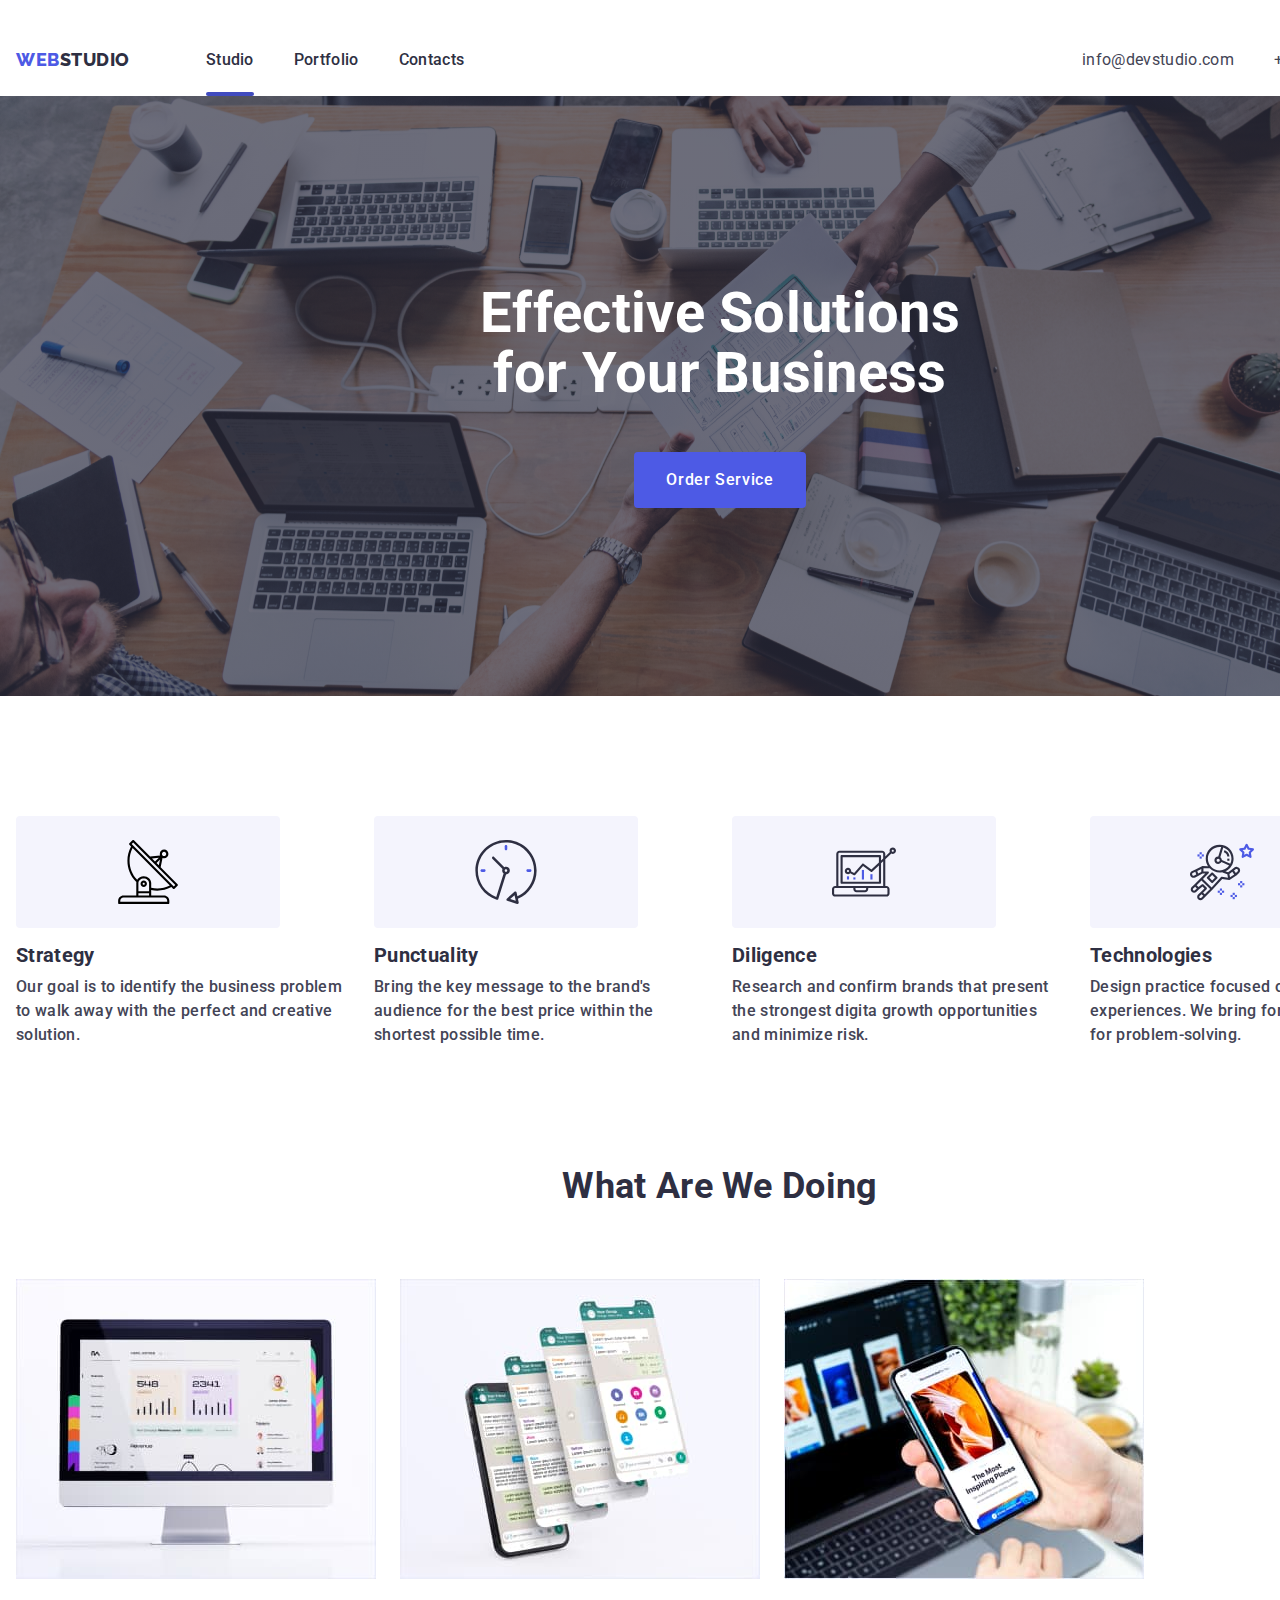
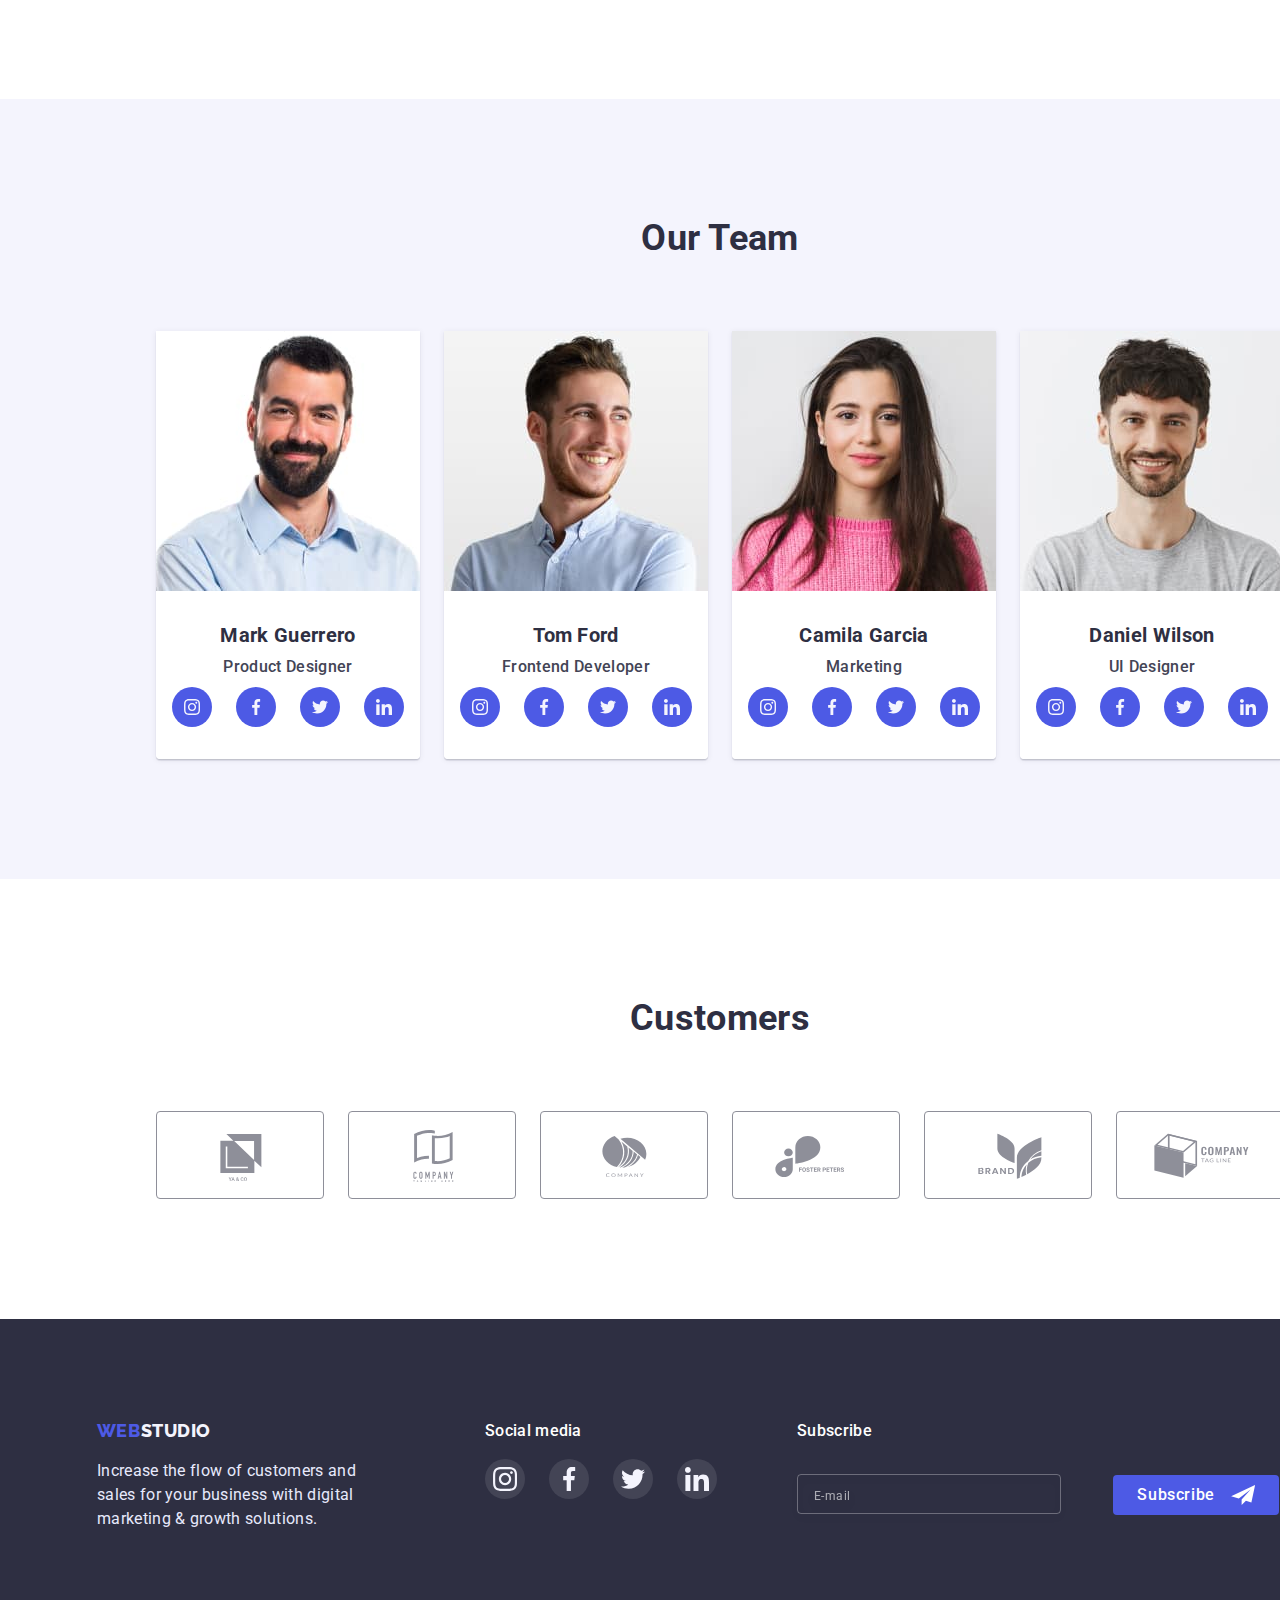
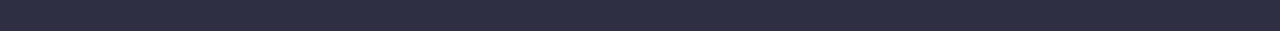
==== commit 1f8cc102: "12:42" ====
--- a/index.html
+++ b/index.html
@@ -481,6 +481,7 @@
 
     <footer class="footer">
       <div class="container footer-container">
+
         <div>
           <a class="logo-link logo-footer link" href="index.html"
             >WEB<span class="studio studio-footer">STUDIO</span></a
@@ -522,6 +523,7 @@
               </a>
             </li>
           </ul>
+
         </div>
 
         <div class="footer-subscribe">
--- a/css/styles.css
+++ b/css/styles.css
@@ -639,10 +639,16 @@
 /* =================================== FOOTER =================================== */
 .footer {
   background-color: var(--accent-color);
+  padding: 0 0;
 }
 .footer-container {
   padding-top: 96px;
   padding-bottom: 96px;
+
+  display: flex;
+  justify-content: center;
+  flex-wrap: wrap;
+  row-gap: 72px;
 }
 .logo-footer {
   display: flex;
@@ -657,12 +663,10 @@
   max-width: 268px;
 }
 .title-social-media {
-  display: flex;
-  justify-content: center;
+  text-align: center;
   margin-top: 72px;
   margin-bottom: 16px;
   color: var(--main-white);
-  margin-bottom: 16px;
 }
 .social-list-icon-footer {
   width: 24px;
@@ -690,7 +694,6 @@
   line-height: 24px;
   background: var(--btn-background-color);
   border-radius: 4px;
-  align-items: center;
   text-align: center;
   letter-spacing: 0.04em;
   color: var(--main-white);
@@ -707,9 +710,6 @@
   right: 24px;
   transform: translateY(-50%);
 }
-.send-wrapper {
-  position: relative;
-}
 .subscribe-form-input {
   width: 100%;
   height: 40px;
@@ -729,44 +729,63 @@
   color: rgba(255, 255, 255, 0.6);
 }
 @media screen and (min-width: 768px) {
+  .logo-footer {
+    justify-content: left;
+  }
+
   .subscribe-form-input {
-    width: 264px;}
-}
-/*
-.subscribe-form-input {
-  width: 264px;
-.subscribe-button {
-
-  margin-left: 24px;
-
-} 
-.footer-container {
-  padding-top: 100px;
-  padding-bottom: 100px;
-  display: flex;
-}
-
-
-
-.footer-social-media {
-  margin-left: 120px;
-}
-
-
-
-
-.footer-subscribe {
-  margin-left: 80px;
-}
-.subscribe-form-field {
-}
-
-
-
-
-
-
- */
+    width: 264px;
+  }
+
+  .title-social-media {
+    text-align: left;
+    margin-top: 0;
+  }
+  .footer-social-media {
+    margin-left: 24px;
+  }
+  .subscribe-form {
+    display: inline;
+  }
+  .subscribe-button {
+    position: relative;
+    padding: 8px 64px 8px 24px;
+
+    font-weight: 500;
+    font-size: 16px;
+    line-height: 24px;
+    background: var(--btn-background-color);
+    border-radius: 4px;
+    align-items: center;
+    text-align: center;
+    letter-spacing: 0.04em;
+    color: var(--main-white);
+
+    margin-top: 16px;
+  }
+  .send-wrapper {
+    display: inline;
+    margin-left: 24px;
+    margin-right: 64px;
+  }
+}
+@media screen and (min-width: 1200px) {
+  .footer-container {
+    display: flex;
+    padding-top: 100px;
+    padding-bottom: 100px;
+  }
+  .footer-social-media {
+    margin-left: 120px;
+  }
+  .subscribe-button {
+    margin-left: 24px;
+  }
+  .footer-subscribe {
+    margin-left: 80px;
+  }
+}
+
 /* =================================== /FOOTER ===================================*/
 
 /* =================================== MODAL-WINDOW ===================================*/
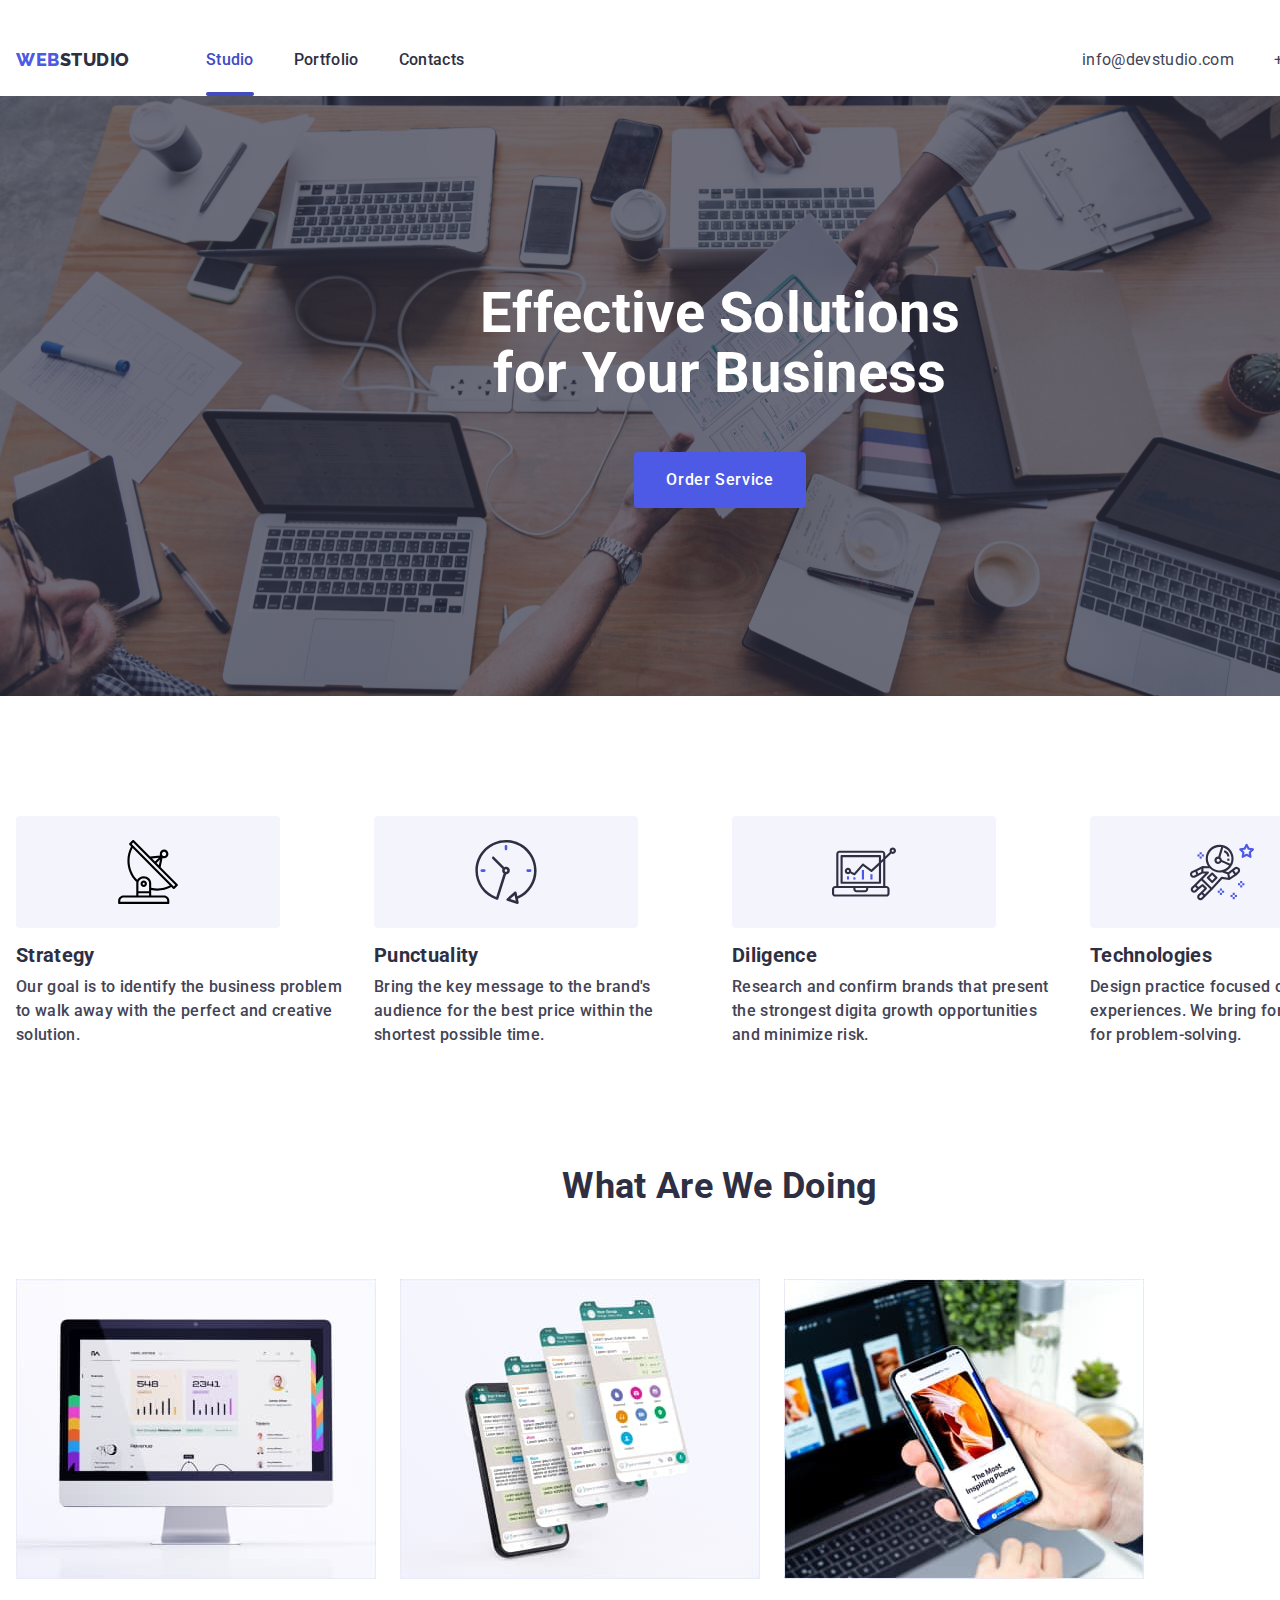
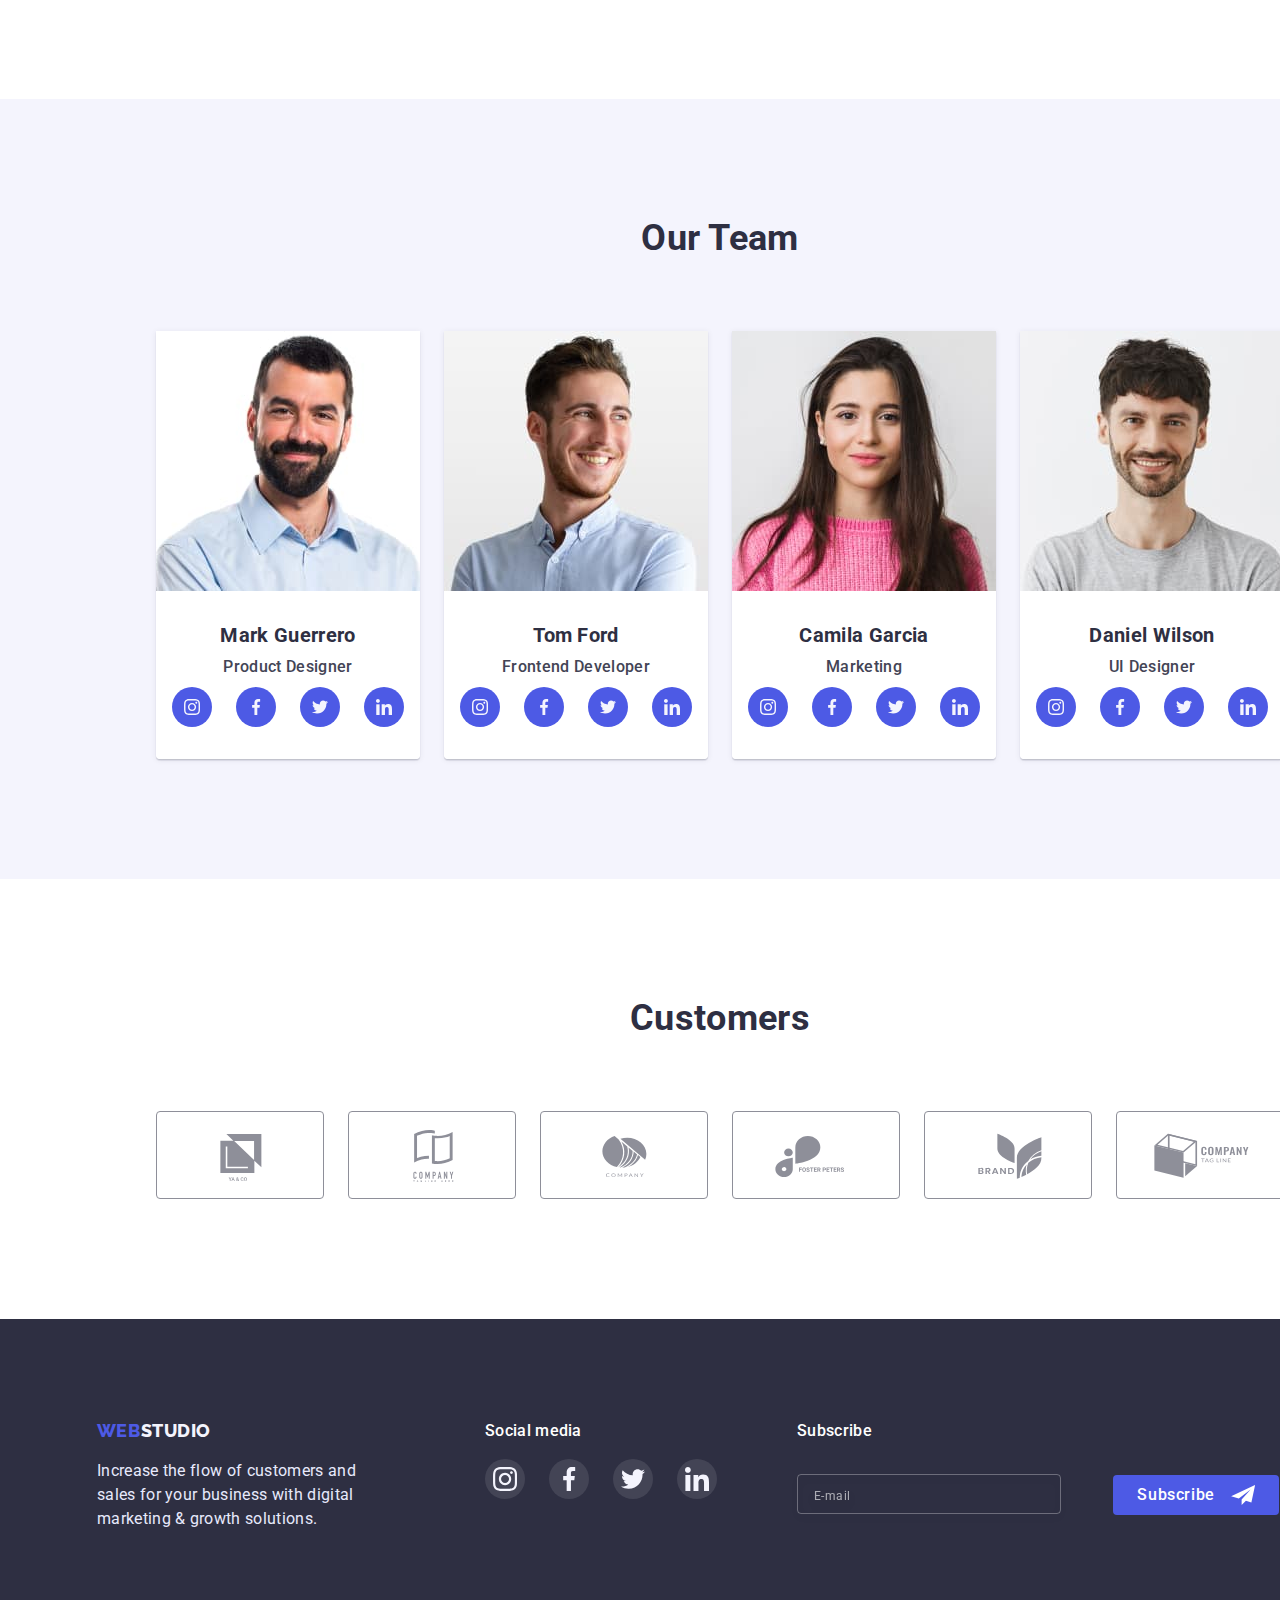
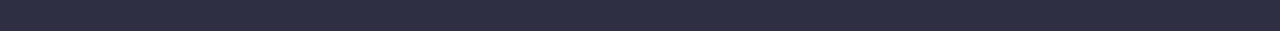
==== commit ff38eb7f: "14:09" ====
--- a/index.html
+++ b/index.html
@@ -75,24 +75,26 @@
           </ul>
         </address>
       </div>
+
+      <!--============================= MOBILE-MENU============================ -->
       <div class="mobile-menu js-menu-container" id="mobile-menu">
-        <button type="button" class="mobile-menu-close-btn js-close-menu">
-          <svg class="mobile-menu-close-icon" width="8px" height="8px">
-            <use href="./images/icons.svg#icon-close-btn"></use>
-          </svg>
-        </button>
         <div class="container-mobile-menu">
+          <button type="button" class="mobile-menu-close-btn js-close-menu">
+            <svg class="mobile-menu-close-icon" width="8px" height="8px">
+              <use href="./images/icons.svg#icon-close-btn"></use>
+            </svg>
+          </button>
           <ul class="mobile-menu-pages list">
             <li class="mobile-menu-item">
-              <a class="suptitle mobile-menu-link link" href="index.html">Studio</a>
+              <a class="mobile-menu-link link" href="index.html">Studio</a>
             </li>
             <li class="mobile-menu-item">
-              <a class="suptitle mobile-menu-link link" href="portfolio.html"
+              <a class="mobile-menu-link link" href="portfolio.html"
                 >Portfolio</a
               >
             </li>
             <li class="mobile-menu-item">
-              <a class="suptitle mobile-menu-link link" href="">Contacts</a>
+              <a class="mobile-menu-link link" href="">Contacts</a>
             </li>
           </ul>
           <ul class="mobile-contact-link list">
@@ -245,11 +247,11 @@
           <ul class="team-cards list">
             <li class="team-card">
               <img
-              srcset=""
-                src="images/team1.jpg"
+                src="./images/team1.jpg"
                 alt="Product Designer - Mark Guerrero"
                 width="264"
                 height="260"
+                srcset="./images/team1.jpg 1x, ./images/team1@2x.jpg 2x"
               />
               <div class="text-before-team-card">
                 <h3 class="suptitle team-name">Mark Guerrero</h3>
@@ -294,6 +296,7 @@
                 alt="Frontend Developer - Tom Ford"
                 width="264"
                 height="260"
+                srcset="./images/team2.jpg 1x, ./images/team2@2x.jpg 2x"
               />
               <div class="text-before-team-card">
                 <h3 class="suptitle team-name">Tom Ford</h3>
@@ -338,6 +341,7 @@
                 alt="Marketing - Camila Garcia"
                 width="264"
                 height="260"
+                srcset="./images/team3.jpg 1x, ./images/team3@2x.jpg 2x"
               />
               <div class="text-before-team-card">
                 <h3 class="suptitle team-name">Camila Garcia</h3>
@@ -382,6 +386,7 @@
                 alt="UI Designer - Daniel Wilson"
                 width="264"
                 height="260"
+                srcset="./images/team4.jpg 1x, ./images/team4@2x.jpg 2x"
               />
               <div class="text-before-team-card">
                 <h3 class="suptitle team-name">Daniel Wilson</h3>
@@ -424,64 +429,62 @@
         </div>
       </section>
 
-
-    <!--========================================= CUSTOMERS ==========================-->
-
-    <section class="section">
-      <div class="container">
-        <h2 class="section-title">Customers</h2>
-        <ul class="customer list">
-          <li>
-            <a class="bisnes-partner" href="">
-              <svg class="brend">
-                <use href="./images/icons.svg#icon-logo-1"></use>
-              </svg>
-            </a>
-          </li>
-          <li>
-            <a class="bisnes-partner" href="">
-              <svg class="brend">
-                <use href="./images/icons.svg#icon-logo-2"></use>
-              </svg>
-            </a>
-          </li>
-          <li>
-            <a class="bisnes-partner" href="">
-              <svg class="brend">
-                <use href="./images/icons.svg#icon-logo-3"></use>
-              </svg>
-            </a>
-          </li>
-          <li>
-            <a class="bisnes-partner" href="">
-              <svg class="brend">
-                <use href="./images/icons.svg#icon-logo-4"></use>
-              </svg>
-            </a>
-          </li>
-          <li>
-            <a class="bisnes-partner" href="">
-              <svg class="brend">
-                <use href="./images/icons.svg#icon-logo-5"></use>
-              </svg>
-            </a>
-          </li>
-          <li>
-            <a class="bisnes-partner" href="">
-              <svg class="brend">
-                <use href="./images/icons.svg#icon-logo-6"></use>
-              </svg>
-            </a>
-          </li>
-        </ul>
-      </div>
-    </section>
+      <!--========================================= CUSTOMERS ==========================-->
+
+      <section class="section">
+        <div class="container">
+          <h2 class="section-title">Customers</h2>
+          <ul class="customer list">
+            <li>
+              <a class="bisnes-partner" href="">
+                <svg class="brend">
+                  <use href="./images/icons.svg#icon-logo-1"></use>
+                </svg>
+              </a>
+            </li>
+            <li>
+              <a class="bisnes-partner" href="">
+                <svg class="brend">
+                  <use href="./images/icons.svg#icon-logo-2"></use>
+                </svg>
+              </a>
+            </li>
+            <li>
+              <a class="bisnes-partner" href="">
+                <svg class="brend">
+                  <use href="./images/icons.svg#icon-logo-3"></use>
+                </svg>
+              </a>
+            </li>
+            <li>
+              <a class="bisnes-partner" href="">
+                <svg class="brend">
+                  <use href="./images/icons.svg#icon-logo-4"></use>
+                </svg>
+              </a>
+            </li>
+            <li>
+              <a class="bisnes-partner" href="">
+                <svg class="brend">
+                  <use href="./images/icons.svg#icon-logo-5"></use>
+                </svg>
+              </a>
+            </li>
+            <li>
+              <a class="bisnes-partner" href="">
+                <svg class="brend">
+                  <use href="./images/icons.svg#icon-logo-6"></use>
+                </svg>
+              </a>
+            </li>
+          </ul>
+        </div>
+      </section>
     </main>
     <!--=================================== FOOTER ===================================-->
 
     <footer class="footer">
       <div class="container footer-container">
-
         <div>
           <a class="logo-link logo-footer link" href="index.html"
             >WEB<span class="studio studio-footer">STUDIO</span></a
@@ -523,7 +526,6 @@
               </a>
             </li>
           </ul>
-
         </div>
 
         <div class="footer-subscribe">
@@ -553,7 +555,7 @@
 
     <!-- ==================================MODAL-WINDOW ==========================-->
 
-    <!-- <div class="backdrop is-hidden" data-modal>
+    <div class="backdrop is-hidden" data-modal>
       <div class="modal">
         <button type="button" class="modal-close-btn" data-modal-close>
           <svg class="modal-close-btn-icon" width="8px" height="8px">
@@ -637,7 +639,7 @@
         </form>
       </div>
     </div> 
--->
+
     <script src="./js/modal.js"></script>
     <script src="./js/mobile-menu.js"></script>
   </body>
--- a/css/styles.css
+++ b/css/styles.css
@@ -201,6 +201,9 @@
     padding-top: 24px;
     padding-bottom: 24px;
   }
+  .menu-link-index {
+    color: var(--focus-hover-color);
+  }
   .menu-link-index:after {
     position: absolute;
     bottom: 0px;
@@ -211,6 +214,9 @@
     border-radius: 2px;
     display: block;
     content: "";
+  }
+  .menu-link-portfolio {
+    color: var(--focus-hover-color);
   }
   .menu-link-portfolio:after {
     position: absolute;
@@ -260,6 +266,12 @@
     left: 0;
     background-color: var(--main-white);
 
+    font-weight: 700;
+    font-size: 36px;
+    line-height: 1.11;
+    letter-spacing: 0.02em;
+    color: #2e2f42;
+
     opacity: 0;
     visibility: hidden;
     pointer-events: none;
@@ -274,6 +286,8 @@
     pointer-events: auto;
   }
   .container-mobile-menu {
+    position: fixed;
+    max-width: 450px;
     padding-top: 80px;
     padding-left: 40px;
     padding-right: 40px;
@@ -281,6 +295,9 @@
   }
   .mobile-menu-close-btn {
     position: absolute;
+    display: flex;
+    justify-content: center;
+    align-items: center;
     top: 40px;
     right: 40px;
     width: 24px;
@@ -294,7 +311,6 @@
   .mobile-menu-pages {
     padding-bottom: 24px;
   }
-  /* ++++++++++++++++++++++++++++++++++++++++++Розібратись з відступом */
   .mobile-menu-item:not(:last-child) {
     padding-bottom: 40px;
   }
@@ -303,8 +319,9 @@
     color: var(--focus-hover-color);
   }
   .mobile-contact-link {
-    padding-left: ;
-  }
+    margin-top: 284px;
+  }
+
   .mobile-tel {
     display: inline-block;
     font-weight: 600;
@@ -361,6 +378,17 @@
   background-size: cover;
   padding: 112px 0;
 }
+@media screen and (min-device-pixel-ratio: 2) and (max-width: 767px),
+  screen and (min-resolution: 192dpi) and (max-width: 767px),
+  screen and (min-resolution: 2dppx) and (max-width: 767px) {
+  .hero {
+    background-image: linear-gradient(
+        rgba(46, 47, 66, 0.7),
+        rgba(46, 47, 66, 0.7)
+      ),
+      url(../images/hero-bg-mbl@2x.jpg);
+  }
+}
 .main-title {
   max-width: 318px;
   font-weight: 700;
@@ -385,15 +413,7 @@
 .btn-order:hover {
   background-color: var(--focus-hover-color);
 }
-
-@media screen and (min-device-pixel-ratio: 2) and (max-width: 767px),
-  screen and (min-resolution: 192dpi) and (max-width: 767px),
-  screen and (min-resolution: 2dppx) and (max-width: 767px) {
-  .hero {
-    background-image: url(../images/hero-bg.jpg);
-  }
-}
-@media screen and (min-width: 768px) {
+@media screen and (min-width: 767px) {
   .hero {
     max-width: 768px;
     background-image: linear-gradient(
@@ -410,11 +430,16 @@
     margin-bottom: 40px;
   }
 }
+
 @media screen and (min-device-pixel-ratio: 2) and (min-width: 768px),
   screen and (min-resolution: 192dpi) and (min-width: 768px),
   screen and (min-resolution: 2dppx) and (min-width: 768px) {
   .hero {
-    background-image: url(../images/hero-bg.jpg);
+    background-image: linear-gradient(
+        rgba(46, 47, 66, 0.7),
+        rgba(46, 47, 66, 0.7)
+      ),
+      url(../images/hero-bg-tbl@2x.jpg);
   }
 }
 
@@ -436,7 +461,11 @@
   screen and (min-resolution: 192dpi) and (min-width: 1200px),
   screen and (min-resolution: 2dppx) and (min-width: 1200px) {
   .hero {
-    background-image: url(../images/hero-bg.jpg);
+    background-image: linear-gradient(
+        rgba(46, 47, 66, 0.7),
+        rgba(46, 47, 66, 0.7)
+      ),
+      url(../images/hero-bg@2x.jpg);
   }
 }
 /* =================================== /HERO =================================== */
@@ -803,7 +832,6 @@
     visibility var(--duration) var(--timing-function),
     transform var(--duration) var(--timing-function);
 }
-
 .backdrop.is-hidden {
   transform: scale(0);
   opacity: 0;
@@ -815,7 +843,7 @@
   top: 50%;
   left: 50%;
   transform: translate(-50%, -50%);
-  width: 408px;
+  width: 392px;
 
   padding: 72px 24px 24px 24px;
 
@@ -843,16 +871,25 @@
   cursor: pointer;
 
   transition: background-color var(--duration) var(--timing-function),
-    fill var(--duration) var(--timing-function);
-}
-.modal-close-btn:hover,
-.modal-close-btn:focus {
-  background-color: var(--focus-hover-color);
-}
-.modal-close-btn:hover .modal-close-btn-icon,
+    fill var(--duration) var(--timing-function);}
+
+  .modal-close-btn:hover,
+  .modal-close-btn:focus {
+    background-color: var(--focus-hover-color);
+  }
+  .modal-close-btn:hover .modal-close-btn-icon,
 .modal-close-btn:focus .modal-close-btn-icon {
   fill: var(--main-white);
 }
+
+@media screen and (min-width: 768px) {
+  .modal {
+    width: 408px;
+  }
+}
+@media screen and (min-width: 1200px) {
+}
+
 /* =================================== MODAL-FORM ===================================*/
 .modal-call {
   text-align: center;
@@ -932,8 +969,6 @@
   border: 1px solid var(--btn-background-color);
   border-radius: 4px;
 }
-.modal-form-check {
-}
 .modal-form-check-desc {
   display: flex;
   align-items: center;
@@ -944,9 +979,6 @@
   color: #757575;
 
   margin-bottom: 24px;
-
-  /* transition: background-color var(--duration) var(--timing-function),
-  background-image var(--duration) var(--timing-function); */
 }
 .modal-form-check-desc::before {
   display: block;
@@ -981,29 +1013,26 @@
 .modal-form-submit:focus {
   background: var(--focus-hover-color);
 }
-
 /* =================================== /MODAL-WINDOW ===================================*/
 
 /* =================================== PORTFOLIO===================================*/
 /* =================================== FILTER ===================================*/
 .filter-section {
-  padding-top: 96px;
+  padding-top: 48px;
 }
 .btns-filter {
-  display: flex;
+  padding-bottom: 48px;
+  display: flex;
+  flex-wrap: wrap;
   align-items: center;
-  flex-wrap: wrap;
   justify-content: center;
   column-gap: 24px;
-
-  margin-bottom: 72px;
+  row-gap: 16px;
 }
 .btn-filter {
-  padding: 12px 24px;
+  padding: 8px 16px;
   background: var(--background-light-color);
   border: 1px solid #e7e9fc;
-  display: flex;
-  align-items: center;
   text-align: center;
   color: var(--btn-background-color);
 
@@ -1020,40 +1049,29 @@
   box-shadow: 0px 3px 1px rgba(0, 0, 0, 0.1), 0px 2px 1px rgba(0, 0, 0, 0.08),
     0px 2px 2px rgba(0, 0, 0, 0.12);
 }
+@media screen and (min-width: 767px) {
+  .filter-section {
+    padding-top: 64px;
+  }
+  .btns-filter {
+    padding-bottom: 64px;
+  }
+  .btn-filter {
+    padding: 12px 24px;
+  }
+}
+
+@media screen and (min-width: 1200px) {
+  .filter-section {
+    padding-top: 96px;
+  }
+  .btns-filter {
+    margin-bottom: 72px;
+  }
+}
+
 /* =================================== /FILTER ===================================*/
 /* =================================== CARDS ===================================*/
-
-.cards-link-works {
-  display: flex;
-  align-items: center;
-  flex-wrap: wrap;
-  row-gap: 48px;
-  column-gap: 24px;
-}
-
-.text-card-exapmle {
-  background-color: var(--main-white);
-  border: 1px solid #e7e9fc;
-  border-top: none;
-  padding: 32px 16px;
-}
-.card-link-example {
-  transition: box-shadow var(--duration) var(--timing-function);
-}
-.card-link-example:hover,
-.card-link-example:focus {
-  box-shadow: 0px 1px 6px rgba(46, 47, 66, 0.08),
-    0px 1px 1px rgba(46, 47, 66, 0.16), 0px 2px 1px rgba(46, 47, 66, 0.08);
-}
-.card-link-example:hover .overlay,
-.team-list-link:focus .overlay {
-  transform: translate(0, 0);
-}
-
-.team-list-img {
-  position: relative;
-  overflow: hidden;
-}
 .overlay {
   position: absolute;
   left: 0;
@@ -1070,5 +1088,55 @@
   background-color: var(--btn-background-color);
   padding: 40px 32px;
 }
-
+.card-link-example {
+  transition: box-shadow var(--duration) var(--timing-function);
+}
+.card-link-example:hover,
+.card-link-example:focus {
+  box-shadow: 0px 1px 6px rgba(46, 47, 66, 0.08),
+    0px 1px 1px rgba(46, 47, 66, 0.16), 0px 2px 1px rgba(46, 47, 66, 0.08);
+}
+.card-link-example:hover .overlay,
+.team-list-link:focus .overlay {
+  transform: translate(0, 0);
+}
+.text-card-exapmle {
+  background-color: var(--main-white);
+  border: 1px solid #e7e9fc;
+  border-top: none;
+  padding: 32px 16px;
+}
+.team-list-img {
+  position: relative;
+  overflow: hidden;
+}
+.images-cards {
+  width: 396px;
+  height: 280px;
+}
+.suptitle-cards {
+  text-align: left;
+}
+@media screen and (min-width: 767px) {
+  .cards-link-works {
+    display: flex;
+    align-items: center;
+    flex-wrap: wrap;
+    column-gap: 24px;
+    row-gap: 72px;
+  }
+  .images-cards {
+    width: 356px;
+    height: 300px;
+  }
+}
+@media screen and (min-width: 1200px) {
+  .cards-link-works {
+    row-gap: 48px;
+  }
+  .images-cards {
+    width: 360px;
+  }
+}
+/*
 /* =================================== /CARDS ===================================*/
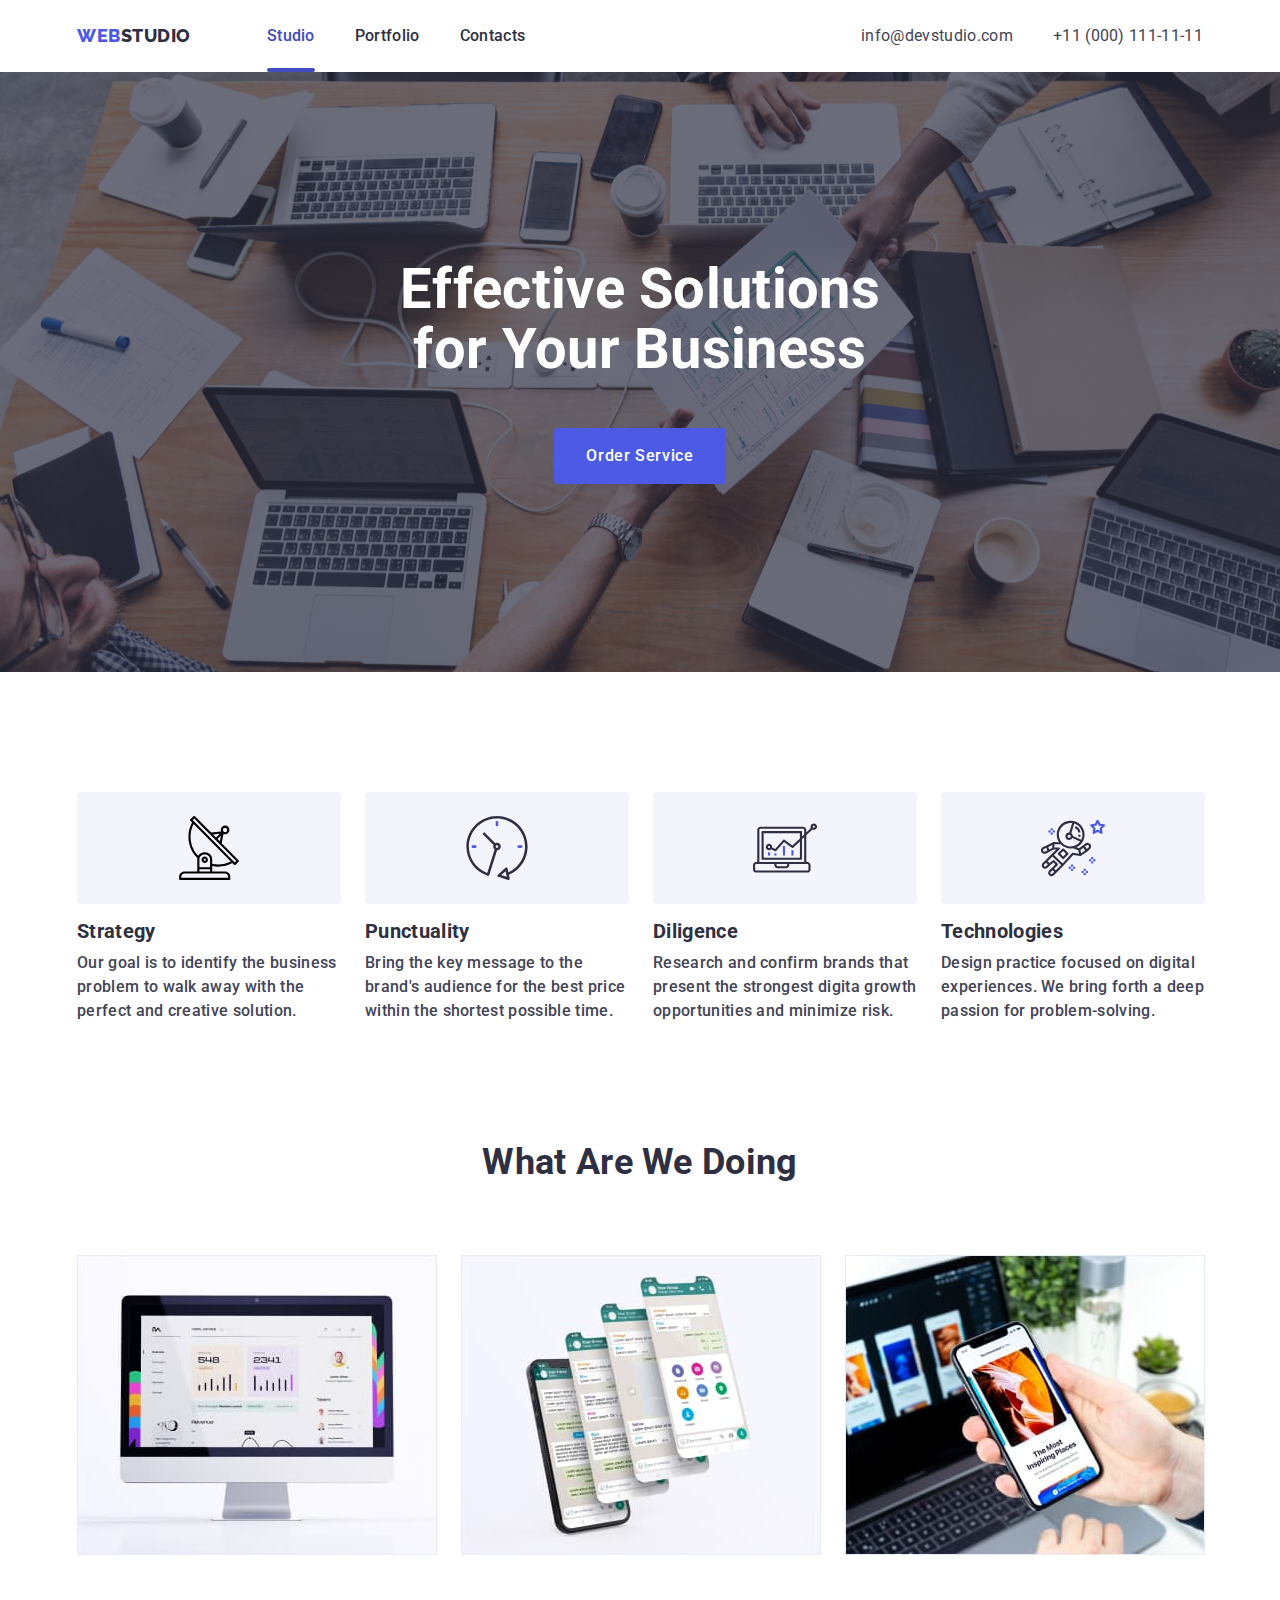
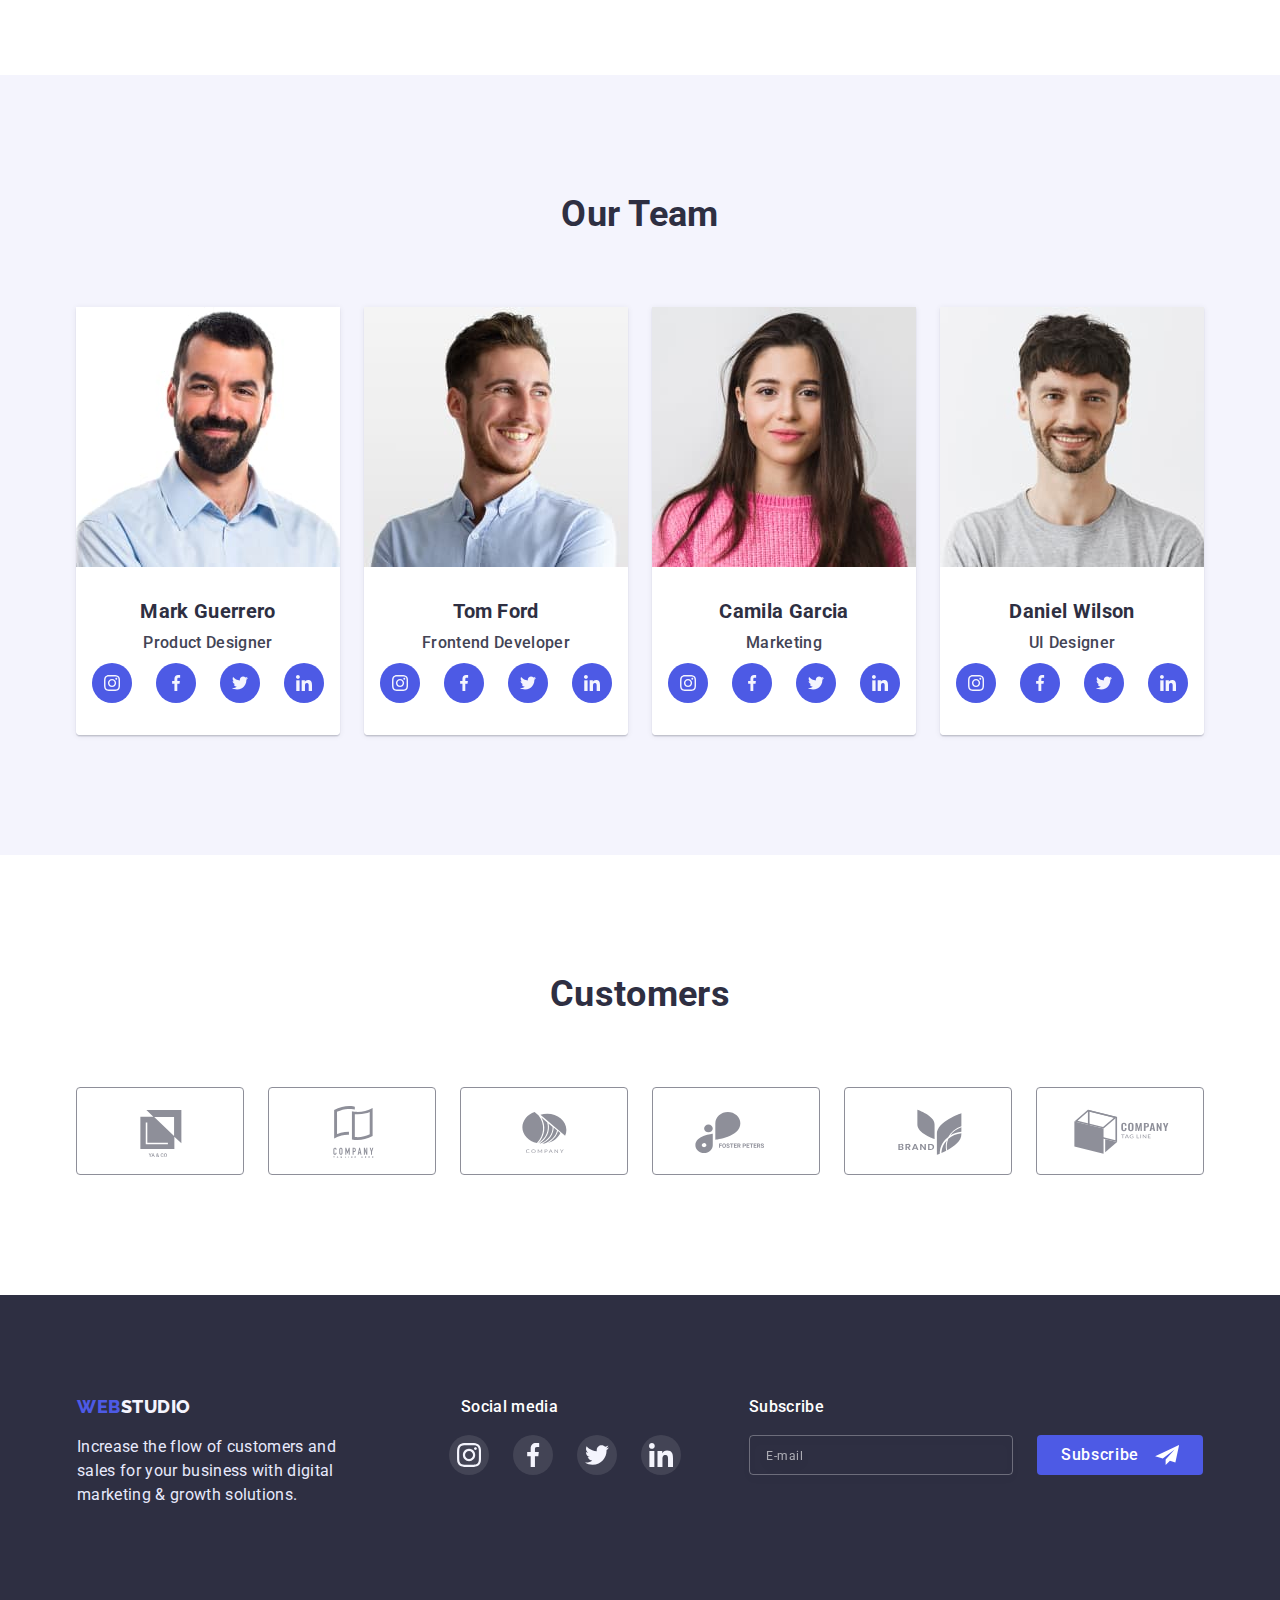
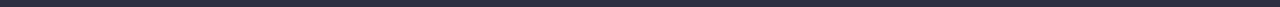
==== commit 64ade64b: "18:52" ====
--- a/index.html
+++ b/index.html
@@ -533,13 +533,14 @@
           <div class="subscribe-form">
             <label class="subscribe-form-field">
               <input
+                class="subscribe-form-input"
                 type="email"
                 name="user_email"
-                class="subscribe-form-input"
                 placeholder="E-mail"
                 required
               />
             </label>
+
             <span class="send-wrapper">
               <button type="submit" class="subscribe-button button">
                 Subscribe
@@ -638,7 +639,7 @@
           <button type="submit" class="modal-form-submit button">Send</button>
         </form>
       </div>
-    </div> 
+    </div>
 
     <script src="./js/modal.js"></script>
     <script src="./js/mobile-menu.js"></script>
--- a/css/styles.css
+++ b/css/styles.css
@@ -83,7 +83,7 @@
 
 @media screen and (min-width: 1200px) {
   .container {
-    width: 1440px;
+    width: 1158px;
   }
   .section {
     padding: 120px 0;
@@ -167,6 +167,7 @@
 @media screen and (min-width: 768px) {
   .page-header-container {
     padding-bottom: 0;
+    padding-top: 0;
   }
   .mobile-menu-open {
     display: none;
@@ -308,11 +309,9 @@
     padding: 0;
     line-height: 0;
   }
-  .mobile-menu-pages {
-    padding-bottom: 24px;
-  }
+
   .mobile-menu-item:not(:last-child) {
-    padding-bottom: 40px;
+    margin-bottom: 40px;
   }
   .mobile-menu-link:hover,
   .mobile-menu-link:focus {
@@ -328,7 +327,7 @@
     font-size: 36px;
     line-height: 1.11;
     color: var(--btn-background-color);
-    padding-bottom: 40px;
+    margin-bottom: 40px;
   }
   .mobile-mail {
     font-size: 20px;
@@ -554,8 +553,8 @@
 }
 .team-cards {
   display: flex;
+  flex-wrap: wrap;
   justify-content: center;
-  flex-wrap: wrap;
   row-gap: 72px;
 }
 .team-card {
@@ -579,6 +578,11 @@
   .team-cards {
     row-gap: 64px;
     column-gap: 24px;
+  }
+}
+@media screen and (min-width: 1200px) {
+  .team-cards {
+    flex-wrap: nowrap;
   }
 }
 
@@ -616,8 +620,8 @@
 .customer {
   padding: 0px;
   display: flex;
+  flex-wrap: wrap;
   justify-content: center;
-  flex-wrap: wrap;
   row-gap: 72px;
   column-gap: 16px;
 }
@@ -662,6 +666,11 @@
     width: 104px;
   }
 }
+@media screen and (min-width: 1200px) {
+  .customer {
+    flex-wrap: nowrap;
+  }
+}
 
 /* ================================== /CUSTOMERS =========================*/
 
@@ -673,7 +682,6 @@
 .footer-container {
   padding-top: 96px;
   padding-bottom: 96px;
-
   display: flex;
   justify-content: center;
   flex-wrap: wrap;
@@ -689,11 +697,10 @@
   font-weight: 400;
   color: #e7e9fc;
   margin-top: 16px;
-  max-width: 268px;
+  width: 268px;
 }
 .title-social-media {
   text-align: center;
-  margin-top: 72px;
   margin-bottom: 16px;
   color: var(--main-white);
 }
@@ -709,10 +716,6 @@
 .social-list-link-footer:hover,
 .social-list-link-footer:focus {
   background-color: #31d0aa;
-}
-.send-wrapper {
-  display: flex;
-  justify-content: center;
 }
 .subscribe-button {
   position: relative;
@@ -726,7 +729,6 @@
   text-align: center;
   letter-spacing: 0.04em;
   color: var(--main-white);
-
   margin-top: 16px;
 }
 .subscribe-button:hover,
@@ -743,7 +745,6 @@
   width: 100%;
   height: 40px;
   padding-left: 16px;
-
   border: 1px solid rgba(255, 255, 255, 0.3);
   filter: drop-shadow(0px 4px 4px rgba(0, 0, 0, 0.15));
   border-radius: 4px;
@@ -754,18 +755,28 @@
   font-size: 12px;
   line-height: 2;
   letter-spacing: 0.04em;
-
   color: rgba(255, 255, 255, 0.6);
+}
+.footer-social-media {
+  max-width: 208px;
+}
+.subscribe-button{
+align-items: center;
+}
+.subscribe-form{
+  display: inline-block;
+align-items: center;
 }
 @media screen and (min-width: 768px) {
   .logo-footer {
     justify-content: left;
   }
-
   .subscribe-form-input {
     width: 264px;
   }
-
+  .section-description-theme-dark {
+    width: 264px;
+  }
   .title-social-media {
     text-align: left;
     margin-top: 0;
@@ -774,47 +785,29 @@
     margin-left: 24px;
   }
   .subscribe-form {
-    display: inline;
+    display: flex;
   }
   .subscribe-button {
-    position: relative;
-    padding: 8px 64px 8px 24px;
-
-    font-weight: 500;
-    font-size: 16px;
-    line-height: 24px;
-    background: var(--btn-background-color);
-    border-radius: 4px;
-    align-items: center;
     text-align: center;
-    letter-spacing: 0.04em;
-    color: var(--main-white);
-
-    margin-top: 16px;
-  }
-  .send-wrapper {
-    display: inline;
+    margin-top: 0px;
     margin-left: 24px;
     margin-right: 64px;
   }
 }
 @media screen and (min-width: 1200px) {
   .footer-container {
-    display: flex;
+    flex-wrap: nowrap;
     padding-top: 100px;
     padding-bottom: 100px;
   }
   .footer-social-media {
     margin-left: 120px;
+    margin-right: 80px;
   }
   .subscribe-button {
-    margin-left: 24px;
-  }
-  .footer-subscribe {
-    margin-left: 80px;
-  }
-}
-
+    margin-right: 0;
+  }
+}
 /* =================================== /FOOTER ===================================*/
 
 /* =================================== MODAL-WINDOW ===================================*/
@@ -871,13 +864,14 @@
   cursor: pointer;
 
   transition: background-color var(--duration) var(--timing-function),
-    fill var(--duration) var(--timing-function);}
-
-  .modal-close-btn:hover,
-  .modal-close-btn:focus {
-    background-color: var(--focus-hover-color);
-  }
-  .modal-close-btn:hover .modal-close-btn-icon,
+    fill var(--duration) var(--timing-function);
+}
+
+.modal-close-btn:hover,
+.modal-close-btn:focus {
+  background-color: var(--focus-hover-color);
+}
+.modal-close-btn:hover .modal-close-btn-icon,
 .modal-close-btn:focus .modal-close-btn-icon {
   fill: var(--main-white);
 }
@@ -886,8 +880,6 @@
   .modal {
     width: 408px;
   }
-}
-@media screen and (min-width: 1200px) {
 }
 
 /* =================================== MODAL-FORM ===================================*/
